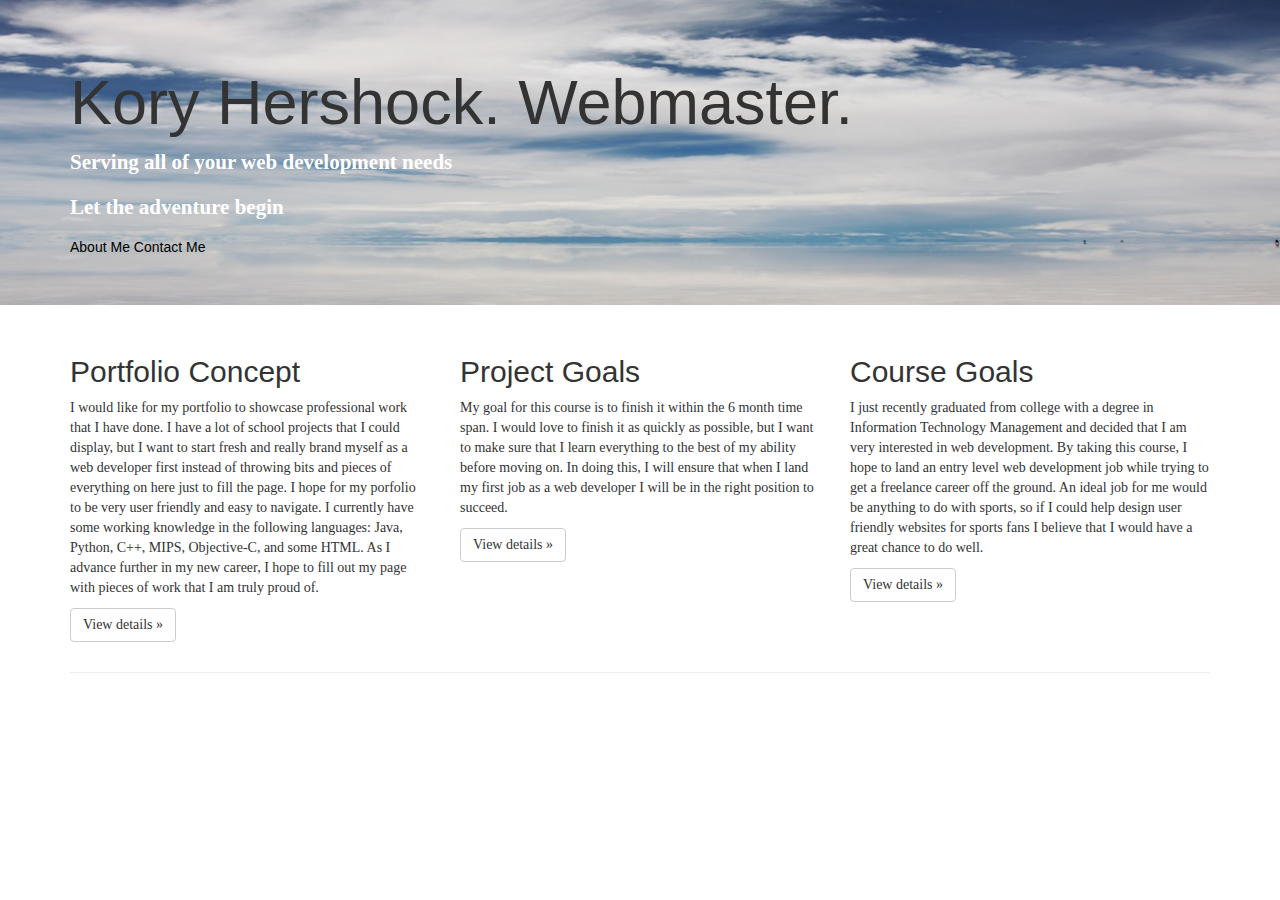
==== index.html @ ea201137 "Beginning of my website" ====
<!DOCTYPE html>
<html lang="en">
  <head>
    <meta charset="utf-8">
    <meta http-equiv="X-UA-Compatible" content="IE=edge">
    <meta name="viewport" content="width=device-width, initial-scale=1">
    <!-- The above 3 meta tags *must* come first in the head; any other head content must come *after* these tags -->

    <title>Kory's Portfolio</title>

    <!-- Bootstrap core CSS -->
    <link rel="stylesheet" href="https://maxcdn.bootstrapcdn.com/bootstrap/3.3.5/css/bootstrap.min.css">


    <!-- Custom styles for this template go here -->
    <link rel="stylesheet" type="text/css" href="css/typography.css">

    <link rel="stylesheet" href="css/styles.css">


    <!-- HTML5 shim and Respond.js for IE8 support of HTML5 elements and media queries -->
    <!--[if lt IE 9]>
      <script src="https://oss.maxcdn.com/html5shiv/3.7.2/html5shiv.min.js"></script>
      <script src="https://oss.maxcdn.com/respond/1.4.2/respond.min.js"></script>
    <![endif]-->
  </head>

  <body>

    <!-- Main jumbotron for a primary marketing message or call to action -->
    <div class="jumbotron">
      <div class="container">
        <h1>Kory Hershock. Webmaster.</h1>
        <p><strong>Serving all of your web development needs</strong></p>
        <p><strong>Let the adventure begin</strong></p>
        <a href="about.html">About Me</a>
        <a href="contact.html">Contact Me</a>
        

      </div><!-- /container -->
      <div class="container">
      </div>
    </div><!-- /jumbotron -->

    <div class="container">
      <!-- Example row of columns -->
      <div class="row">
        <div class="col-md-4">
          <h2>Portfolio Concept</h2>
          <p>I would like for my portfolio to showcase professional work that I have done. I have a lot of school projects that I could display, but I want to start fresh and really brand myself as a web developer first instead of throwing bits and pieces of everything on here just to fill the page. I hope for my porfolio to be very user friendly and easy to navigate. I currently have some working knowledge in the following languages: Java, Python, C++, MIPS, Objective-C, and some HTML. As I advance further in my new career, I hope to fill out my page with pieces of work that I am truly proud of. </p>
          <p><a class="btn btn-default" href="" role="button">View details &raquo;</a></p>
        </div><!-- /col -->
        <div class="col-md-4">
          <h2>Project Goals</h2>
          <p>My goal for this course is to finish it within the 6 month time span. I would love to finish it as quickly as possible, but I want to make sure that I learn everything to the best of my ability before moving on. In doing this, I will ensure that when I land my first job as a web developer I will be in the right position to succeed. </p>
          <p><a class="btn btn-default" href="#" role="button">View details &raquo;</a></p>
       </div><!-- /col -->
        <div class="col-md-4">
          <h2>Course Goals</h2>
          <p>I just recently graduated from college with a degree in Information Technology Management and decided that I am very interested in web development. By taking this course, I hope to land an entry level web development job while trying to get a freelance career off the ground. An ideal job for me would be anything to do with sports, so if I could help design user friendly websites for sports fans I believe that I would have a great chance to do well.</p>
          <p><a class="btn btn-default" href="#" role="button">View details &raquo;</a></p>
        </div><!-- /col -->
      </div><!-- /row -->

      <hr>


    </div> <!-- /container -->


    <!-- ============================= -->
    <!-- All your JavaScript comes now -->
    <!-- ============================= -->

    <!-- Bootstrap core JS -->

    <!-- Can place script tags with JavaScript files here -->

  </body>
</html>
---- css/typography.css ----
/*Typography*/

h1,
h2,
h3 {
	font-family: Futura, Helvetica, Arial, sans-serif;
}

p,
li {
	font-family: Georgia, Palatino, Lucida Bright, serif;
}
---- css/styles.css ----
.jumbotron {
	background-image: url(../img/portfolio.jpeg);
	background-size: cover;
}

.jumbotron p {
	color: white;
}

.jumbotron a {
	color: black;
}
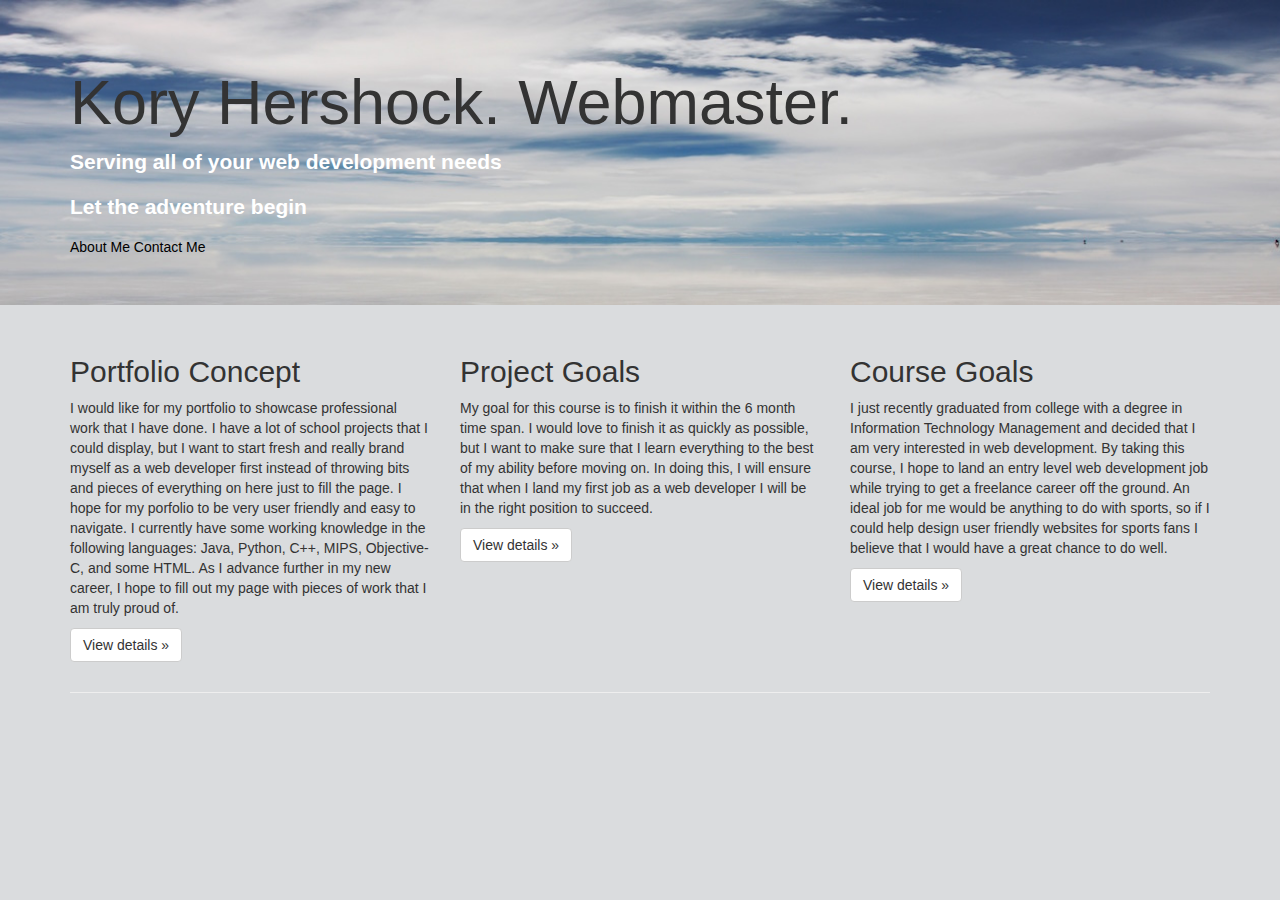
==== commit 7a230bd0: "Added Faq Page" ====
--- a/index.html
+++ b/index.html
@@ -73,7 +73,10 @@
     <!-- All your JavaScript comes now -->
     <!-- ============================= -->
 
-    <!-- Bootstrap core JS -->
+    <!--Bootstrap Core Javascript-->
+    <script src="https://ajax.googleapis.com/ajax/libs/jquery/1.11.3/jquery.min.js"></script>
+    
+    <script src="https://maxcdn.bootstrapcdn.com/bootstrap/3.3.5/js/bootstrap.min.js"></script>
 
     <!-- Can place script tags with JavaScript files here -->
 
--- a/css/typography.css
+++ b/css/typography.css
@@ -1,13 +1,17 @@
 /*Typography*/
 
-h1,
-h2,
-h3 {
-	font-family: Futura, Helvetica, Arial, sans-serif;
+.nav {
+	font-family: TimesNewRoman, "Times New Roman", Times, Baskerville, Georgia, serif;
 }
 
-p,
-li {
-	font-family: Georgia, Palatino, Lucida Bright, serif;
+.header h1 {
+	font-size: 80px;
 }
 
+.header p {
+	font-size: 
+}
+
+.main {
+	font-family: Palatino, "Palatino Linotype", "Palatino LT STD", "Book Antiqua", Georgia, serif;
+}
--- a/css/styles.css
+++ b/css/styles.css
@@ -1,3 +1,4 @@
+/* index */
 .jumbotron {
 	background-image: url(../img/portfolio.jpeg);
 	background-size: cover;
@@ -9,4 +10,124 @@
 
 .jumbotron a {
 	color: black;
+}
+/* end index */
+
+/* CSS for about, contact */
+body {
+	background-color: #DADCDE;
+}
+
+.nav {
+	padding-top: 5px;
+	position: fixed;
+	width: 100%;
+	top: 0;
+	background-color: #DADCDE;
+}
+
+.nav ul {
+	text-align: center;
+}
+
+
+.nav ul li {
+	display: inline-block;
+}
+
+.nav ul li a {
+	color: black;
+	letter-spacing: 0.05em;
+	padding: 20px 10px 20px;
+	text-decoration: none;
+}
+
+.nav a:hover {
+	color: #4BBC96;
+}
+
+.header h1 {
+	color: black;
+}
+
+.header p {
+	color: #838383;
+	margin-top: -10px;
+}
+
+.main {
+	color: black;
+	padding-top: 85px;
+	width: 90%;
+	height: 100%;
+	margin: 0 auto;
+}
+
+.header {
+	text-align: center;
+}
+
+/* about */
+.column {
+	width: 30%;
+	display: inline-block;
+	float: left;
+	padding-top: 40px;
+	text-align: center;
+}
+
+.skills ul {
+	text-align: center;
+}
+
+.intro {
+	padding-left: 70px;
+}
+
+.story {
+	clear: both;
+	padding-top: 60px;
+}
+/*end about */
+
+/* contact */
+.contact {
+	text-align: center;
+	padding-top: 30px;
+}
+
+.contact img {
+	width: 104px;
+	height: 104px;
+	margin-right: 20px;
+	margin-left: 20px;
+}
+
+.contact p {
+	width: 40%;
+	margin: 0 auto;
+	padding-bottom: 70px;
+}
+
+.sig {
+	width: 40%;
+	margin: 0 auto;
+	margin-top: 30px;
+	margin-bottom: 50px;
+	text-align: center;
+}
+
+/* faq */
+.panel-default {
+	background-color: #DADCDE;
+	color: black;
+}
+
+.panel-title {
+	color: black;
+	text-align: center;
+}
+
+.panel-default>.panel-heading {
+    background-color:#838383;
 }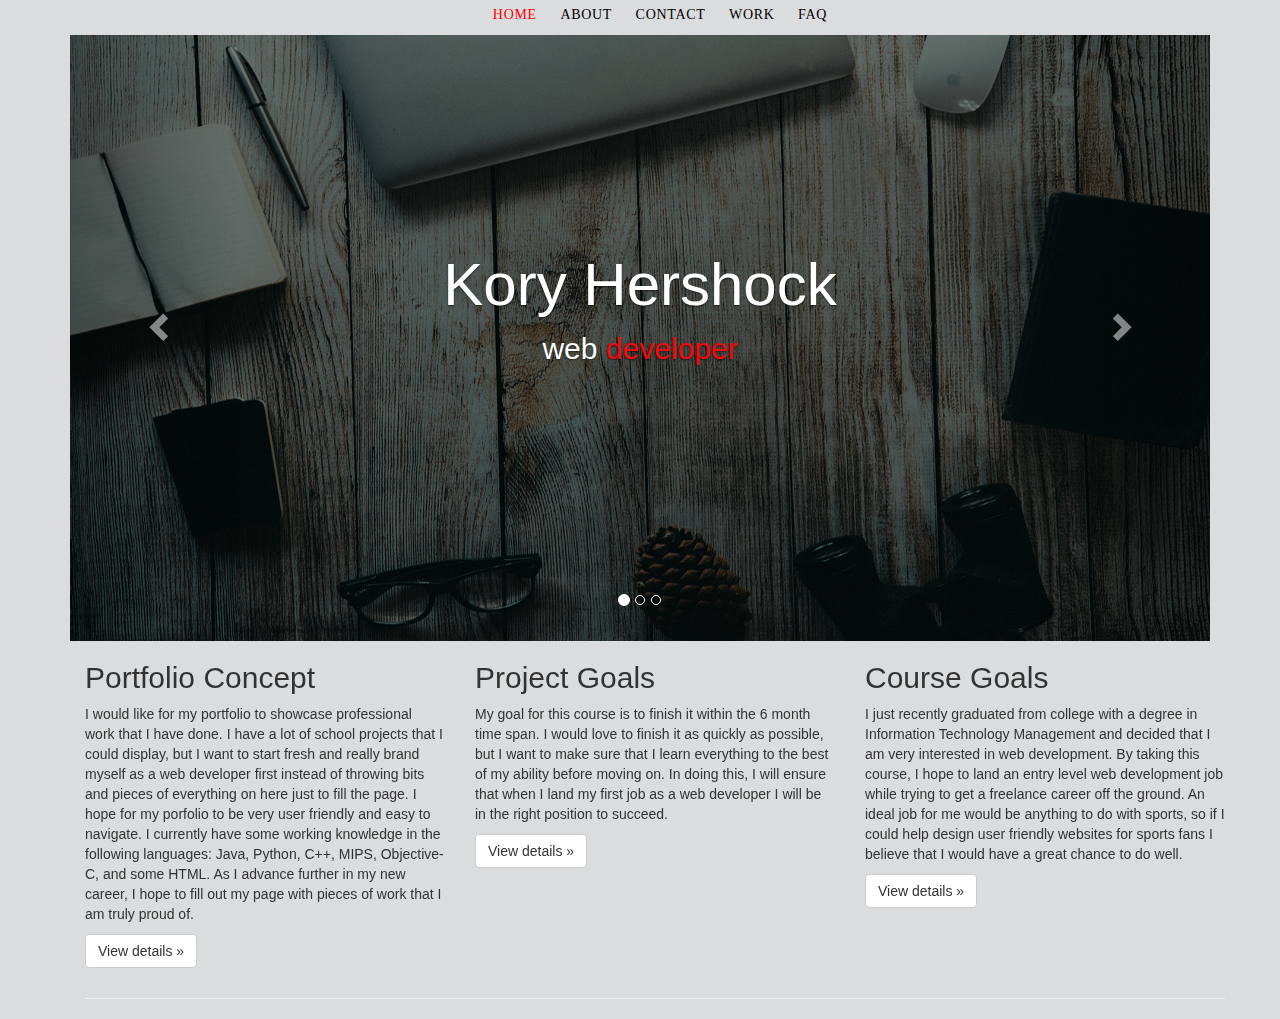
==== commit 768c973d: "Updated home page and few other things" ====
--- a/index.html
+++ b/index.html
@@ -28,7 +28,7 @@
 
   <body>
 
-    <!-- Main jumbotron for a primary marketing message or call to action -->
+    <!-- Main jumbotron for a primary marketing message or call to action
     <div class="jumbotron">
       <div class="container">
         <h1>Kory Hershock. Webmaster.</h1>
@@ -38,10 +38,65 @@
         <a href="contact.html">Contact Me</a>
         
 
-      </div><!-- /container -->
+      </div></container
       <div class="container">
       </div>
-    </div><!-- /jumbotron -->
+    </div></jumbotron -->
+    <div class="nav">
+      <ul>
+        <li><a class="active" href="#">HOME</a></li>
+        <li><a href="about.html">ABOUT</a></li>
+        <li><a href="contact.html">CONTACT</a></li>
+        <li><a href="">WORK</a></li>
+        <li><a href="faq.html">FAQ</a></li>
+      </ul>
+    </div>
+    <div class="container">
+      <div id="carousel-example-generic" class="carousel slide" data-ride="carousel">
+      <!-- Indicators -->
+        <ol class="carousel-indicators">
+          <li data-target="#carousel-example-generic" data-slide-to="0" class="active"></li>
+          <li data-target="#carousel-example-generic" data-slide-to="1"></li>
+          <li data-target="#carousel-example-generic" data-slide-to="2"></li>
+        </ol>
+
+        <!-- Wrapper for slides -->
+        <div class="carousel-inner" role="listbox">
+          <div class="item active">
+            <img src="img/home1.jpg" alt="...">
+            <div class="carousel-caption" id="cap1">
+              <h3>Kory Hershock</h3>
+              <p>web
+              <span style="color:#F70707">developer</span></p>
+            </div>
+          </div>
+          <div class="item">
+            <img src="img/home2.jpg" alt="...">
+            <div class="carousel-caption" id="cap2">
+              <h3>Work Together</h3>
+              <p>to build the 
+              <span style="color:#F70707">perfect website</span> for you.</p>
+            </div>
+          </div>
+          <div class="item">
+            <img src="img/home3.jpg" alt="...">
+            <div class="carousel-caption" id="cap3">
+              <h3>Define Yourself</h3>
+              <p>with a <span style="color:#F70707">beautiful design</span></p>
+            </div>
+          </div>
+        </div>
+
+        <!-- Controls -->
+        <a class="left carousel-control" href="#carousel-example-generic" role="button" data-slide="prev">
+          <span class="glyphicon glyphicon-chevron-left" aria-hidden="true"></span>
+          <span class="sr-only">Previous</span>
+        </a>
+        <a class="right carousel-control" href="#carousel-example-generic" role="button" data-slide="next">
+          <span class="glyphicon glyphicon-chevron-right" aria-hidden="true"></span>
+          <span class="sr-only">Next</span>
+        </a>
+      </div>
 
     <div class="container">
       <!-- Example row of columns -->
--- a/css/styles.css
+++ b/css/styles.css
@@ -1,4 +1,4 @@
-/* index */
+/********* index *********/
 .jumbotron {
 	background-image: url(../img/portfolio.jpeg);
 	background-size: cover;
@@ -11,9 +11,35 @@
 .jumbotron a {
 	color: black;
 }
-/* end index */
 
-/* CSS for about, contact */
+.carousel-caption h3 {
+	font-size: 60px;
+}
+
+.carousel-caption p {
+	font-size: 30px;
+}
+
+#cap1 p {
+	padding-bottom: 210px;
+}
+
+#cap2 p {
+	padding-bottom: 210px;
+}
+
+#cap3 p {
+	padding-bottom: 210px;
+}
+
+.carousel-caption img {
+	width: 104px;
+	height: 104px;
+	margin-right: 20px;
+	margin-left: 20px;
+}
+
+/******** CSS for all pages ********/
 body {
 	background-color: #DADCDE;
 }
@@ -24,6 +50,7 @@
 	width: 100%;
 	top: 0;
 	background-color: #DADCDE;
+	z-index: 1;
 }
 
 .nav ul {
@@ -67,7 +94,7 @@
 	text-align: center;
 }
 
-/* about */
+/********** about **********/
 .column {
 	width: 30%;
 	display: inline-block;
@@ -88,9 +115,12 @@
 	clear: both;
 	padding-top: 60px;
 }
-/*end about */
 
-/* contact */
+.image img {
+	border-radius: 10%;
+}
+
+/********* contact *********/
 .contact {
 	text-align: center;
 	padding-top: 30px;
@@ -117,7 +147,7 @@
 	text-align: center;
 }
 
-/* faq */
+/********* FAQ **********/
 .panel-default {
 	background-color: #DADCDE;
 	color: black;
@@ -130,4 +160,13 @@
 
 .panel-default>.panel-heading {
     background-color:#838383;
+}
+
+.panel-body a {
+	color: black;
+	text-decoration: underline;
+}
+
+.nav a.active {
+	color: red;
 }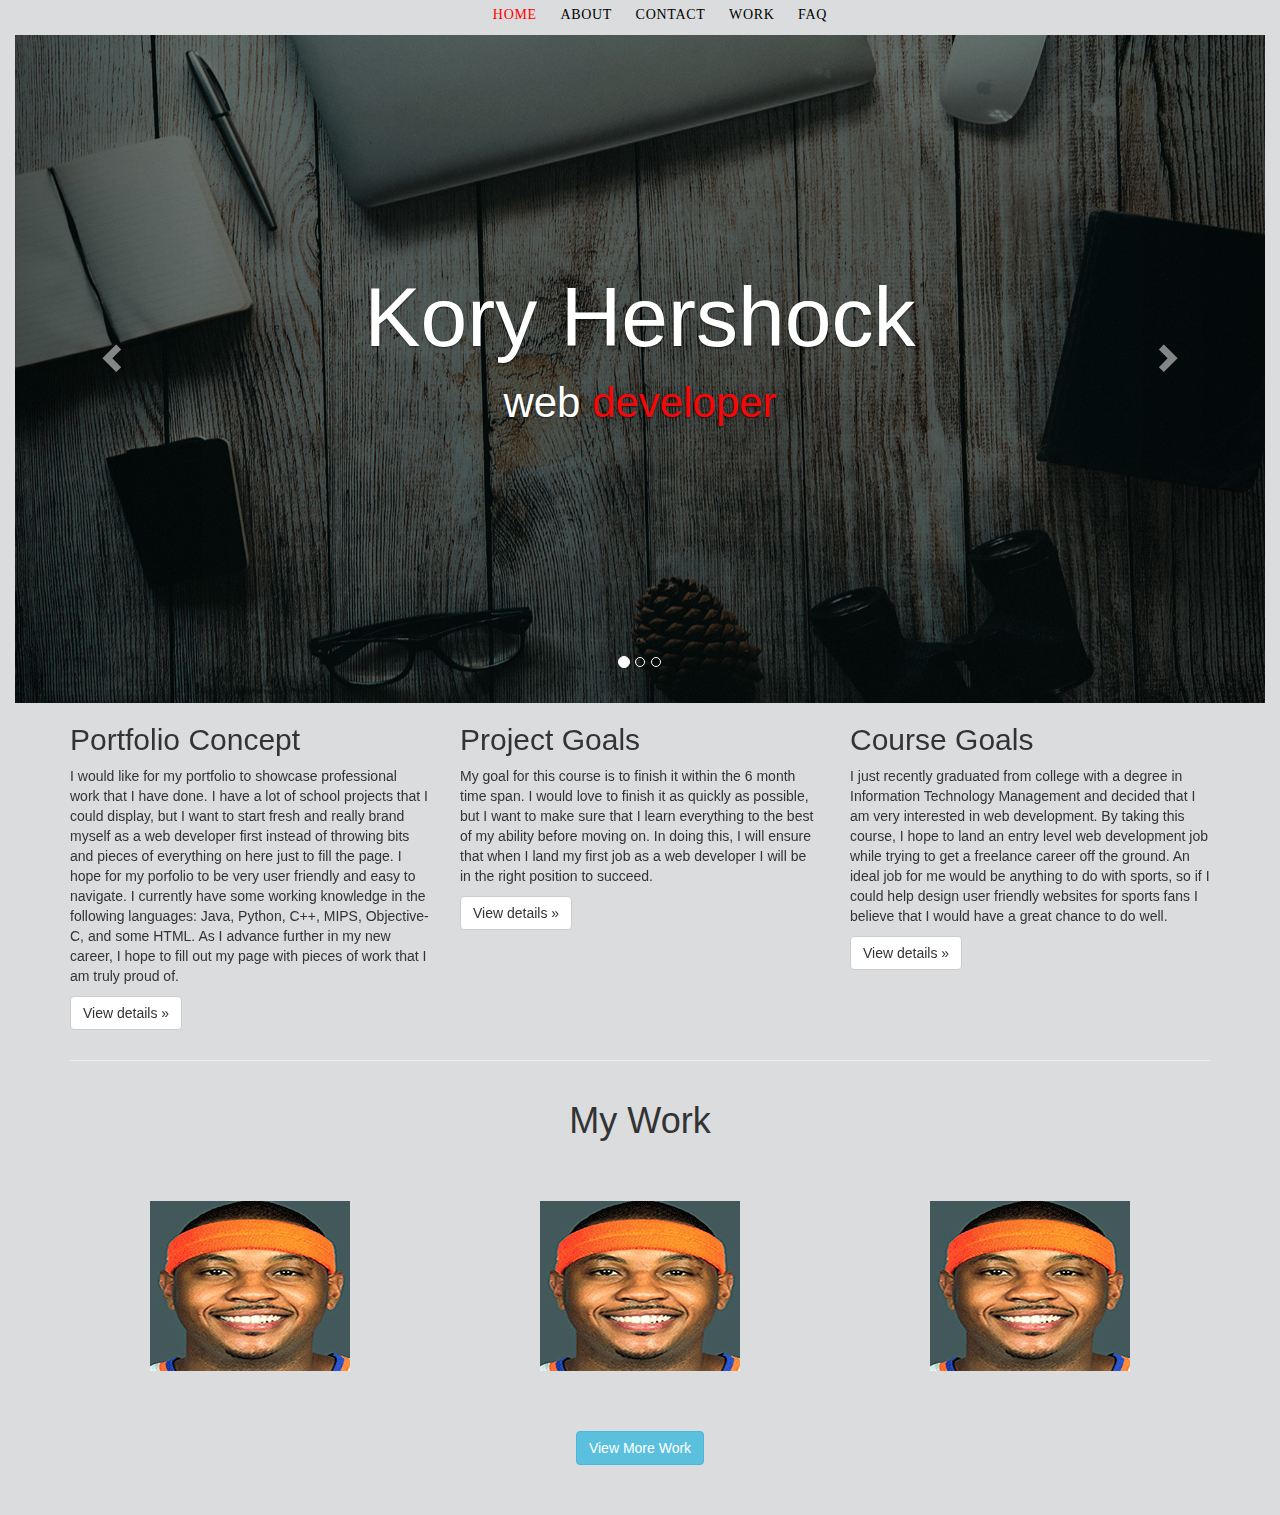
==== commit 7b589be6: "Set up bootstrap grid system" ====
--- a/index.html
+++ b/index.html
@@ -47,11 +47,11 @@
         <li><a class="active" href="#">HOME</a></li>
         <li><a href="about.html">ABOUT</a></li>
         <li><a href="contact.html">CONTACT</a></li>
-        <li><a href="">WORK</a></li>
+        <li><a href="work.html">WORK</a></li>
         <li><a href="faq.html">FAQ</a></li>
       </ul>
     </div>
-    <div class="container">
+    <div class="container-fluid">
       <div id="carousel-example-generic" class="carousel slide" data-ride="carousel">
       <!-- Indicators -->
         <ol class="carousel-indicators">
@@ -122,6 +122,37 @@
 
 
     </div> <!-- /container -->
+    <h1 id="homeh">My Work</h1>
+    <div class="container">
+      <div class="row" id="work">
+        <div class="col-md-4">
+          <div class = "col-screensize-number">
+            <div class="test">
+              <img src="img/ca.jpg">
+            </div>
+          </div>
+        </div>
+        <div class="col-md-4">
+          <div class = "col-screensize-number">
+            <div class="test">
+              <img src="img/ca.jpg">
+            </div>
+          </div>
+        </div>
+        <div class="col-md-4">
+          <div class = "col-screensize-number">
+            <div class="test">
+              <img src="img/ca.jpg">
+            </div>
+          </div>
+        </div>
+      </div>
+      </div>
+    </div>
+    <div class="moreb">
+      <a href="work.html" class="btn btn-info" role="button">View More Work</a>
+    </div>
+
 
 
     <!-- ============================= -->
--- a/css/styles.css
+++ b/css/styles.css
@@ -13,11 +13,12 @@
 }
 
 .carousel-caption h3 {
-	font-size: 60px;
+	font-size: 6em;
+
 }
 
 .carousel-caption p {
-	font-size: 30px;
+	font-size: 3em;
 }
 
 #cap1 p {
@@ -32,12 +33,25 @@
 	padding-bottom: 210px;
 }
 
-.carousel-caption img {
-	width: 104px;
-	height: 104px;
-	margin-right: 20px;
-	margin-left: 20px;
+#homeh {
+	text-align: center;
+	padding-bottom: 40px;
 }
+
+#work {
+	padding-bottom: 50px;
+	text-align: center;
+}
+
+.moreb {
+	text-align: center;
+	padding-bottom: 50px;
+}
+
+.test {
+	padding: 10px;
+}
+
 
 /******** CSS for all pages ********/
 body {
@@ -67,6 +81,8 @@
 	letter-spacing: 0.05em;
 	padding: 20px 10px 20px;
 	text-decoration: none;
+	transition: color 700ms;
+	-webkit-transition: color 700ms;
 }
 
 .nav a:hover {
@@ -95,35 +111,15 @@
 }
 
 /********** about **********/
-.column {
-	width: 30%;
-	display: inline-block;
-	float: left;
-	padding-top: 40px;
-	text-align: center;
-}
 
-.skills ul {
-	text-align: center;
-}
-
-.intro {
-	padding-left: 70px;
-}
-
-.story {
-	clear: both;
-	padding-top: 60px;
-}
-
-.image img {
-	border-radius: 10%;
+#aboutgrid {
+	padding-top: 30px;
 }
 
 /********* contact *********/
 .contact {
 	text-align: center;
-	padding-top: 30px;
+	padding-top: 50px;
 }
 
 .contact img {
@@ -169,4 +165,6 @@
 
 .nav a.active {
 	color: red;
-}+}
+
+/********** Work **********/
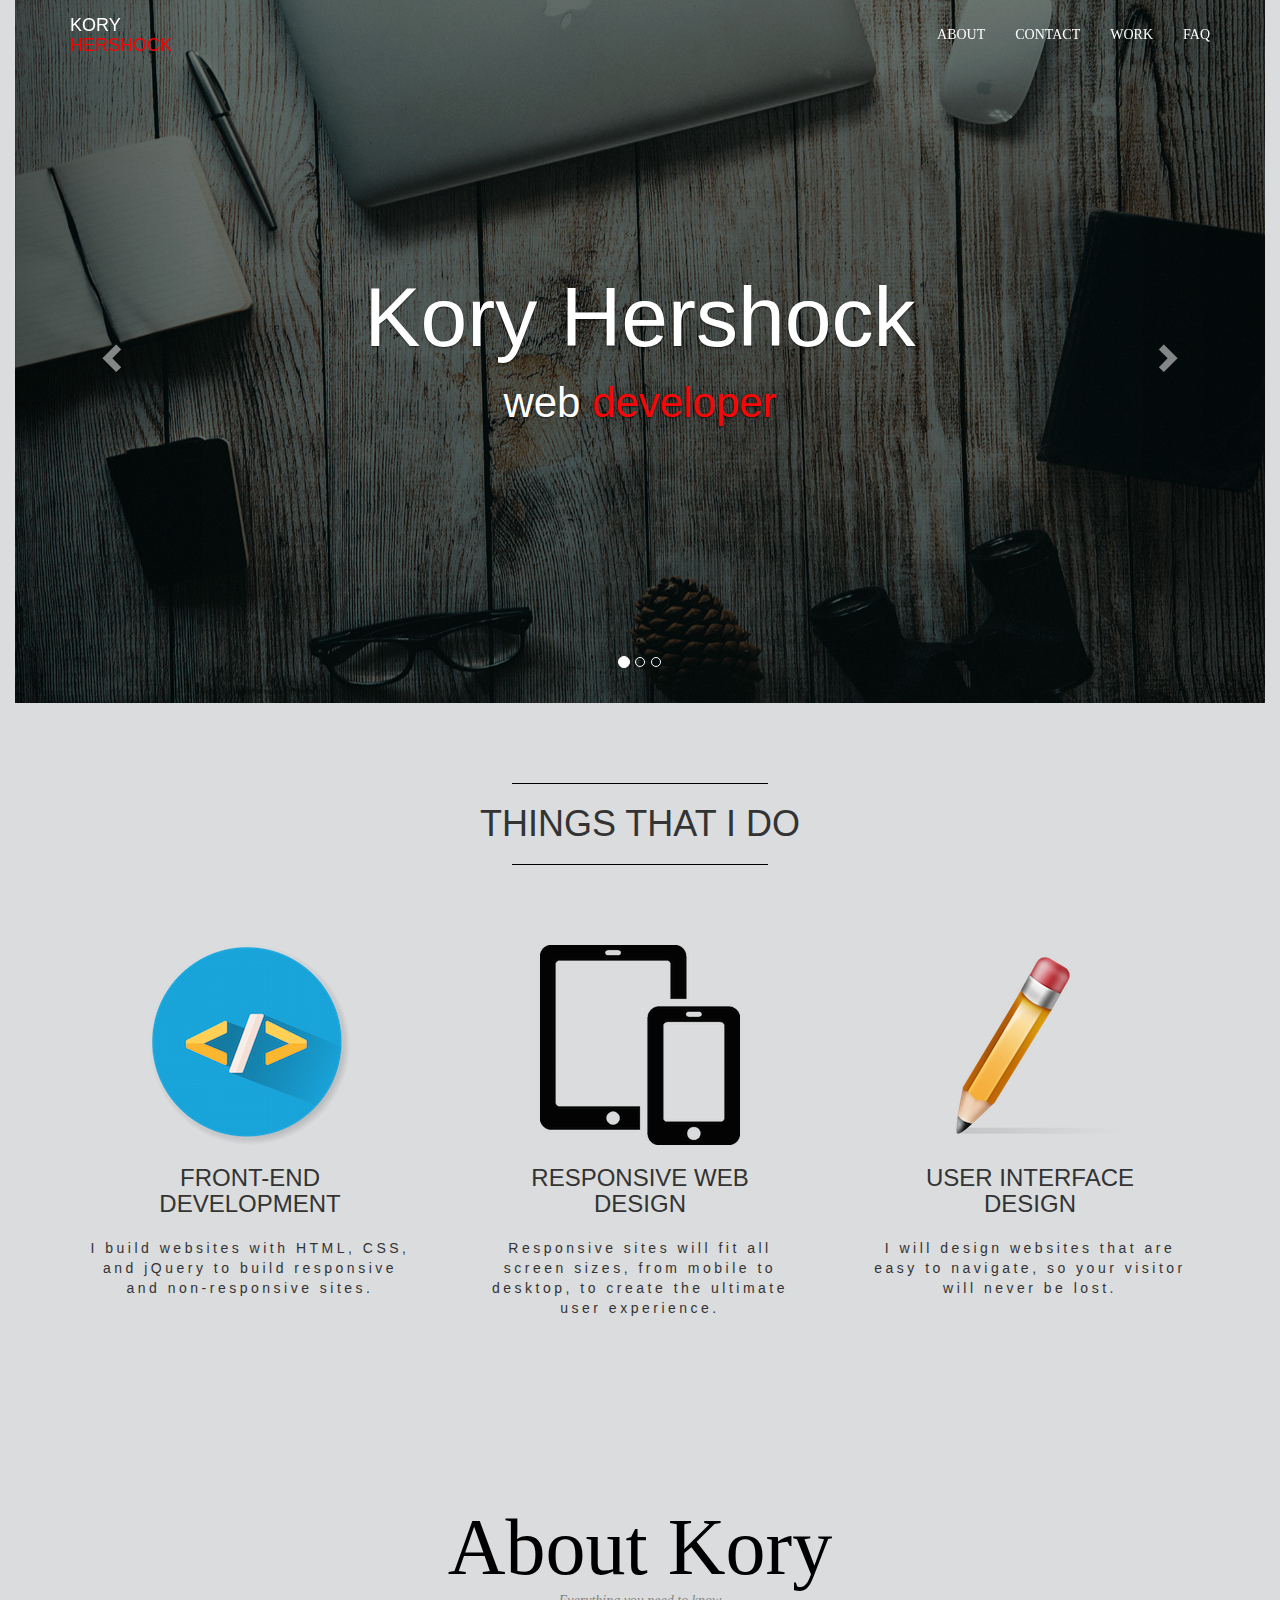
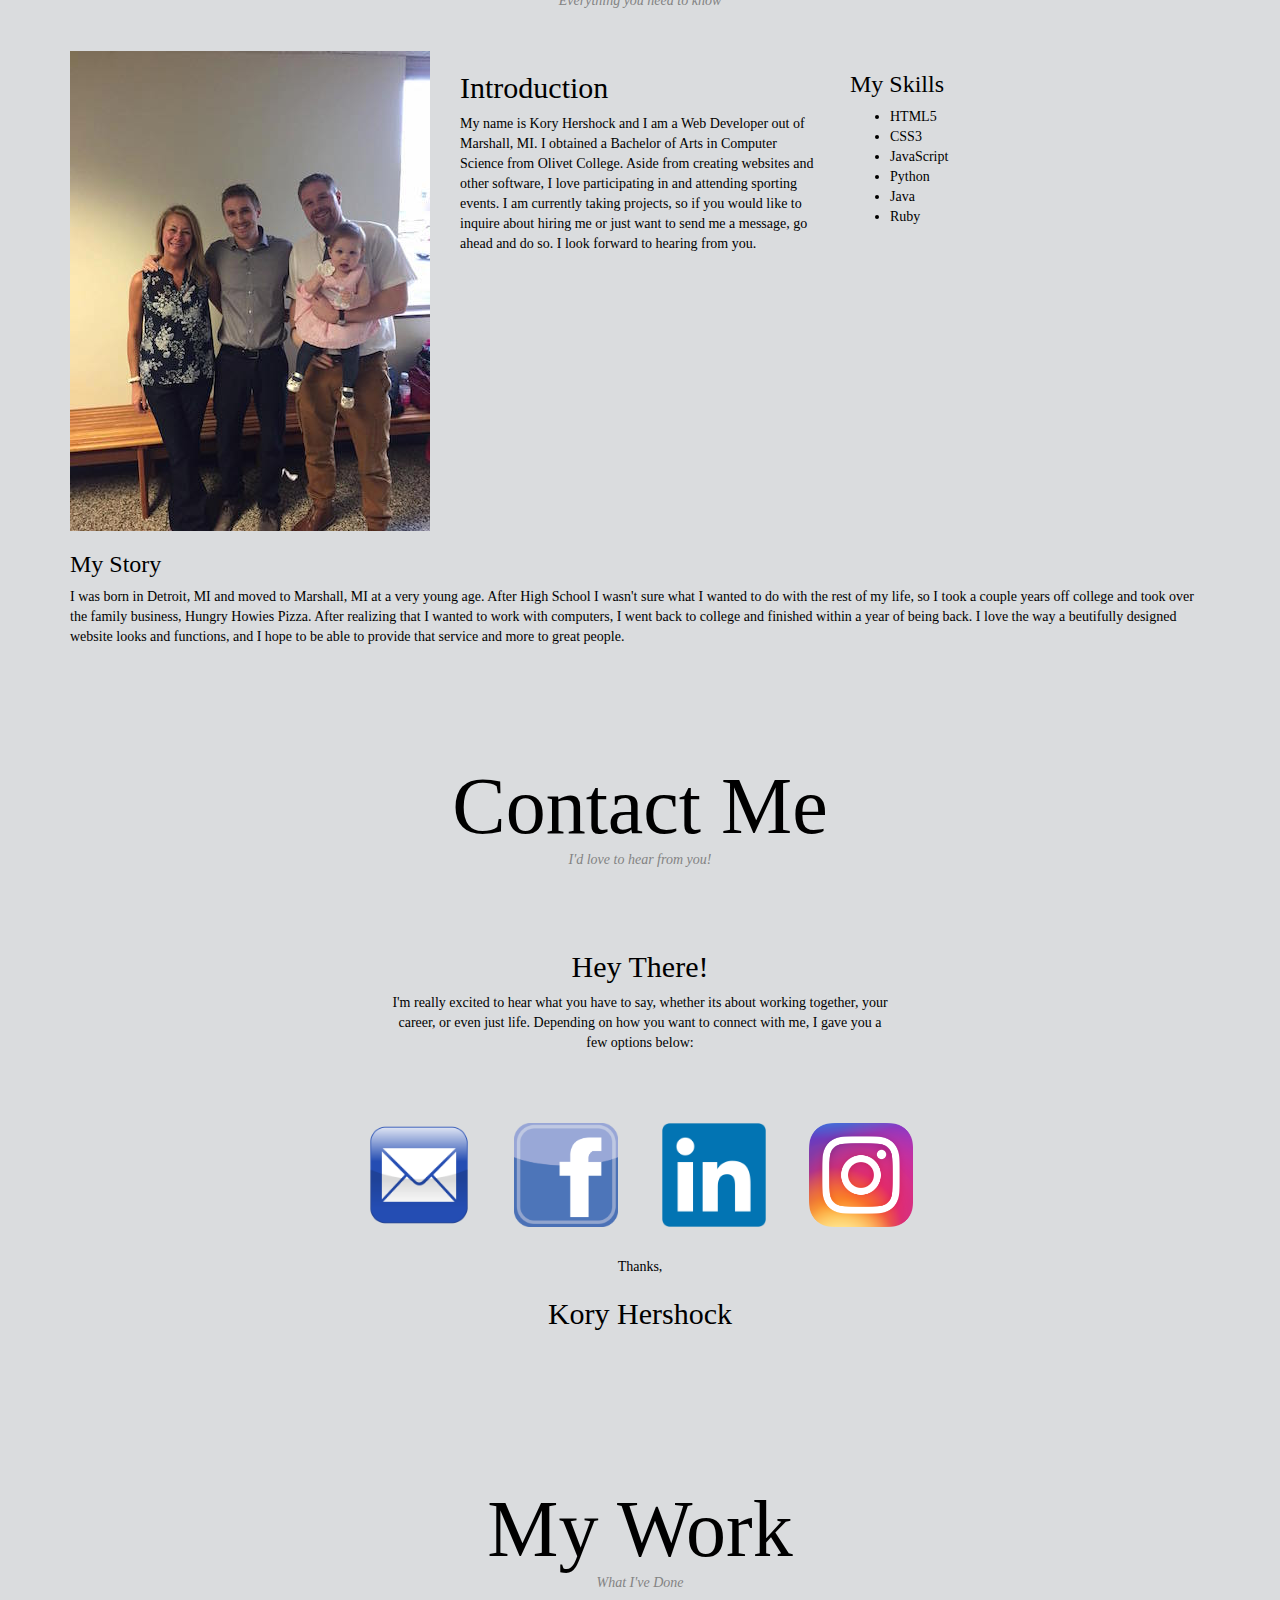
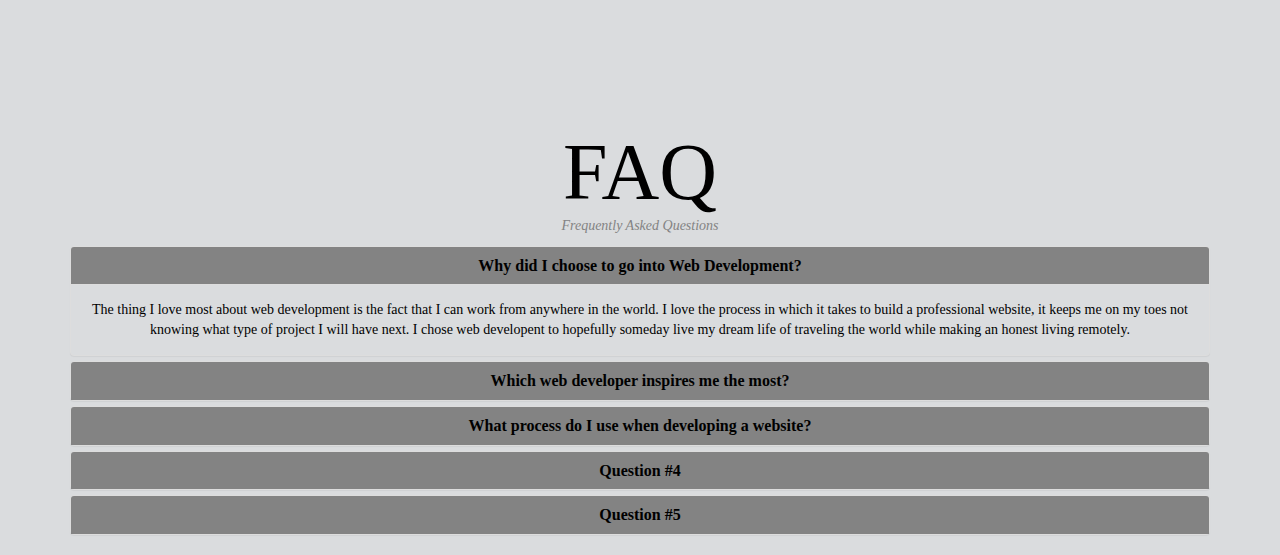
==== commit 84d7adc2: "Changed navbar, and made single scrolling page" ====
--- a/index.html
+++ b/index.html
@@ -26,7 +26,7 @@
     <![endif]-->
   </head>
 
-  <body>
+  <body data-spy="scroll" data-target=".navbar">
 
     <!-- Main jumbotron for a primary marketing message or call to action
     <div class="jumbotron">
@@ -42,22 +42,40 @@
       <div class="container">
       </div>
     </div></jumbotron -->
-    <div class="nav">
-      <ul>
-        <li><a class="active" href="#">HOME</a></li>
-        <li><a href="about.html">ABOUT</a></li>
-        <li><a href="contact.html">CONTACT</a></li>
-        <li><a href="work.html">WORK</a></li>
-        <li><a href="faq.html">FAQ</a></li>
-      </ul>
-    </div>
+    <nav class="navbar navbar-default navbar-fixed-top" role="navigation">
+      <div class="container">
+        <!-- Brand and toggle get grouped for better mobile display -->
+        <div class="navbar-header">
+          <button type="button" class="navbar-toggle" data-toggle="collapse" data-target="#navbar">
+            <span class="sr-only">Toggle navigation</span>
+            <span class="icon-bar"></span>
+            <span class="icon-bar"></span>
+            <span class="icon-bar"></span>
+          </button>
+          <div class="mybrand">
+            <a class="navbar-brand" href="#">KORY <p>HERSHOCK</p></a>
+          </div>
+        </div>
+          <!-- Collect the nav links, forms, and other content for toggling -->
+        <div class="collapse navbar-collapse" id="navbar">
+          <ul class="nav navbar-nav nav navbar-right">
+            <li><a href="#about">ABOUT</a></li>
+            <li><a href="#contact">CONTACT</a></li>
+            <li><a href="#work">WORK</a></li>
+            <li><a href="#faq">FAQ</a></li>
+          </ul>
+        </div>
+            <!-- /.navbar-collapse -->
+      </div>
+        <!-- /.container -->
+    </nav>
     <div class="container-fluid">
-      <div id="carousel-example-generic" class="carousel slide" data-ride="carousel">
+      <div id="carousel-home" class="carousel slide" data-ride="carousel">
       <!-- Indicators -->
         <ol class="carousel-indicators">
-          <li data-target="#carousel-example-generic" data-slide-to="0" class="active"></li>
-          <li data-target="#carousel-example-generic" data-slide-to="1"></li>
-          <li data-target="#carousel-example-generic" data-slide-to="2"></li>
+          <li data-target="#carousel-home" data-slide-to="0" class="active"></li>
+          <li data-target="#carousel-home" data-slide-to="1"></li>
+          <li data-target="#carousel-home" data-slide-to="2"></li>
         </ol>
 
         <!-- Wrapper for slides -->
@@ -81,77 +99,280 @@
           <div class="item">
             <img src="img/home3.jpg" alt="...">
             <div class="carousel-caption" id="cap3">
-              <h3>Define Yourself</h3>
+              <h3>Stand Out</h3>
               <p>with a <span style="color:#F70707">beautiful design</span></p>
             </div>
           </div>
         </div>
 
         <!-- Controls -->
-        <a class="left carousel-control" href="#carousel-example-generic" role="button" data-slide="prev">
+        <a class="left carousel-control" href="#carousel-home" role="button" data-slide="prev">
           <span class="glyphicon glyphicon-chevron-left" aria-hidden="true"></span>
           <span class="sr-only">Previous</span>
         </a>
-        <a class="right carousel-control" href="#carousel-example-generic" role="button" data-slide="next">
+        <a class="right carousel-control" href="#carousel-home" role="button" data-slide="next">
           <span class="glyphicon glyphicon-chevron-right" aria-hidden="true"></span>
           <span class="sr-only">Next</span>
         </a>
       </div>
-
+    </div>
+
+
+    </div> <!-- /container -->
+    <h1 id="homeh"><hr id="testhr">THINGS THAT I DO<hr id="testhr"></h1>
     <div class="container">
-      <!-- Example row of columns -->
+      <div class="row" id="mywork">
+        <div class="col-md-4 col-sm-6 col-xs-12">
+            <div class="test">
+              <img class="img-responsive" src="img/coding.png">
+              <h3>FRONT-END <br>DEVELOPMENT</h3>
+              <p>I build websites with HTML, CSS, and jQuery to build responsive and non-responsive sites.</p>
+            </div>
+          </div>
+        <div class="col-md-4 col-sm-6 col-xs-12">
+            <div class="test">
+              <img class="img-responsive" src="img/responsive.png">
+              <h3>RESPONSIVE WEB <br>DESIGN</h3>
+              <p>Responsive sites will fit all screen sizes, from mobile to desktop, to create the ultimate user experience.</p>
+            </div>
+          </div>
+        <div class="col-md-4 col-sm-6 col-xs-12">
+            <div class="test">
+              <img class="img-responsive" src="img/pencil.png">
+              <h3>USER INTERFACE <br>DESIGN</h3>
+              <p>I will design websites that are easy to navigate, so your visitor will never be lost.</p>
+            </div>
+          </div>
+        </div>
+      </div>
+    </div>
+    <div class="container-fluid" id="about">
+      <div class="main text">
+      <div class="header">
+        <h1>About Kory</h1>
+        <p><em>Everything you need to know</em></p>
+      </div> <!--header-->
+      <div class="container" id="aboutgrid">
+        <div class="row">
+          <div class="col-xs-12 col-md-4">
+            <img class="img-responsive" src="img/me.jpg" alt="Me">
+          </div>
+          <div class="col-xs-12 col-md-4">
+            <h2>Introduction</h2>
+            <p>
+              My name is Kory Hershock and I am a Web Developer out of Marshall, MI. I obtained a Bachelor of Arts in Computer Science from Olivet College. Aside from creating websites and other software, I love participating in and attending sporting events. I am currently taking projects, so if you would like to inquire about hiring me or just want to send me a message, go ahead and do so. I look forward to hearing from you.
+            </p>
+          </div>
+          <div class="col-xs-12 col-md-4">
+            <h3>My Skills</h3>
+            <ul id="skill-list">
+              <li>HTML5</li>
+              <li>CSS3</li>
+              <li>JavaScript</li>
+              <li>Python</li>
+              <li>Java</li>
+              <li>Ruby</li>
+            </ul>
+          </div>
+        </div>
+        <div class="row">
+          <div class="col-xs-12 col-md-12">
+            <h3>My Story</h3>
+            <p>I was born in Detroit, MI and moved to Marshall, MI at a very young age. After High School I wasn't sure what I wanted to do with the rest of my life, so I took a couple years off college and took over the family business, Hungry Howies Pizza. After realizing that I wanted to work with computers, I went back to college and finished within a year of being back. I love the way a beutifully designed website looks and functions, and I hope to be able to provide that service and more to great people.</p>
+          </div>
+        </div>
+      </div>
+    </div> <!--main text-->
+    </div>
+    <div class="container-fluid" id="contact">
+      <div class="main text">
+      <div class="header">
+        <h1>Contact Me</h1>
+        <p><em>I'd love to hear from you!</em></p>
+      </div> <!--header-->
+      <div class="contact">
+        <h2>Hey There!</h2>
+        <p>I'm really excited to hear what you have to say, whether its about working together, your career, or even just life. Depending on how you want to connect with me, I gave you a few options below:</p>
+        <a href="mailto:khershockhh@gmail.com?Subject=Hey%20There!" target="_top"><img src="img/mail_logo.png"></a>
+        <a href="https://www.facebook.com/kory.hershock" target="_blank"><img src="img/facebook_logo.png"></a>
+        <a href="https://www.linkedin.com/in/kory-hershock-63888059" target="_blank"><img src="img/linkedin_logo.png"></a>
+        <a href="https://www.instagram.com/kory_hershock/?hl=en" target="_blank"><img src="img/instagram_logo.png"></a>
+      </div>
+      <div class="sig">
+        <p>Thanks,</p>
+        <h2>Kory Hershock</h2>
+      </div>
+    </div>
+
+    </div>
+    <div class="container-fluid" id="work">
+      <div class="main text">
+      <div class="header">
+        <h1>My Work</h1>
+        <p id="work-p"><em>What I've Done</em></p>
+      </div> <!--header-->
+    <div class="container" id="workcontainer">
       <div class="row">
-        <div class="col-md-4">
-          <h2>Portfolio Concept</h2>
-          <p>I would like for my portfolio to showcase professional work that I have done. I have a lot of school projects that I could display, but I want to start fresh and really brand myself as a web developer first instead of throwing bits and pieces of everything on here just to fill the page. I hope for my porfolio to be very user friendly and easy to navigate. I currently have some working knowledge in the following languages: Java, Python, C++, MIPS, Objective-C, and some HTML. As I advance further in my new career, I hope to fill out my page with pieces of work that I am truly proud of. </p>
-          <p><a class="btn btn-default" href="" role="button">View details &raquo;</a></p>
-        </div><!-- /col -->
-        <div class="col-md-4">
-          <h2>Project Goals</h2>
-          <p>My goal for this course is to finish it within the 6 month time span. I would love to finish it as quickly as possible, but I want to make sure that I learn everything to the best of my ability before moving on. In doing this, I will ensure that when I land my first job as a web developer I will be in the right position to succeed. </p>
-          <p><a class="btn btn-default" href="#" role="button">View details &raquo;</a></p>
-       </div><!-- /col -->
-        <div class="col-md-4">
-          <h2>Course Goals</h2>
-          <p>I just recently graduated from college with a degree in Information Technology Management and decided that I am very interested in web development. By taking this course, I hope to land an entry level web development job while trying to get a freelance career off the ground. An ideal job for me would be anything to do with sports, so if I could help design user friendly websites for sports fans I believe that I would have a great chance to do well.</p>
-          <p><a class="btn btn-default" href="#" role="button">View details &raquo;</a></p>
-        </div><!-- /col -->
-      </div><!-- /row -->
-
-      <hr>
-
-
-    </div> <!-- /container -->
-    <h1 id="homeh">My Work</h1>
-    <div class="container">
-      <div class="row" id="work">
-        <div class="col-md-4">
-          <div class = "col-screensize-number">
-            <div class="test">
-              <img src="img/ca.jpg">
-            </div>
-          </div>
-        </div>
-        <div class="col-md-4">
-          <div class = "col-screensize-number">
-            <div class="test">
-              <img src="img/ca.jpg">
-            </div>
-          </div>
-        </div>
-        <div class="col-md-4">
-          <div class = "col-screensize-number">
-            <div class="test">
-              <img src="img/ca.jpg">
-            </div>
-          </div>
-        </div>
-      </div>
-      </div>
-    </div>
-    <div class="moreb">
-      <a href="work.html" class="btn btn-info" role="button">View More Work</a>
-    </div>
+        <div class="col-lg-3 col-md-4 col-sm-6 col-xs-12">
+          <div class="hovereffect">
+            <img class="img-responsive" src="http://placehold.it/350x200" alt="">
+              <div class="overlay">
+                <h2>Project 1</h2>
+                <a class="info" href="#">link here</a>
+              </div>
+          </div>
+        </div>
+        <div class="col-lg-3 col-md-4 col-sm-6 col-xs-12">
+          <div class="hovereffect">
+            <img class="img-responsive" src="http://placehold.it/350x200" alt="">
+              <div class="overlay">
+                <h2>Project 2</h2>
+                <a class="info" href="#">link here</a>
+              </div>
+          </div>
+        </div>
+        <div class="col-lg-3 col-md-4 col-sm-6 col-xs-12">
+          <div class="hovereffect">
+            <img class="img-responsive" src="http://placehold.it/350x200" alt="">
+              <div class="overlay">
+                <h2>Project 3</h2>
+                <a class="info" href="#">link here</a>
+              </div>
+          </div>
+        </div>
+        <div class="col-lg-3 col-md-4 col-sm-6 col-xs-12">
+          <div class="hovereffect">
+            <img class="img-responsive" src="http://placehold.it/350x200" alt="">
+              <div class="overlay">
+                <h2>Project 4</h2>
+                <a class="info" href="#">link here</a>
+              </div>
+          </div>
+        </div>
+        <div class="col-lg-3 col-md-4 col-sm-6 col-xs-12">
+          <div class="hovereffect">
+            <img class="img-responsive" src="http://placehold.it/350x200" alt="">
+              <div class="overlay">
+                <h2>Project 5</h2>
+                <a class="info" href="#">link here</a>
+              </div>
+          </div>
+        </div>
+        <div class="col-lg-3 col-md-4 col-sm-6 col-xs-12">
+          <div class="hovereffect">
+            <img class="img-responsive" src="http://placehold.it/350x200" alt="">
+              <div class="overlay">
+                <h2>Project 6</h2>
+                <a class="info" href="#">link here</a>
+              </div>
+          </div>
+        </div>
+        <div class="col-lg-3 col-md-4 col-sm-6 col-xs-12">
+          <div class="hovereffect">
+            <img class="img-responsive" src="http://placehold.it/350x200" alt="">
+              <div class="overlay">
+                <h2>Project 7</h2>
+                <a class="info" href="#">link here</a>
+              </div>
+          </div>
+        </div>
+        <div class="col-lg-3 col-md-4 col-sm-6 col-xs-12">
+          <div class="hovereffect">
+            <img class="img-responsive" src="http://placehold.it/350x200" alt="">
+              <div class="overlay">
+                <h2>Project 8</h2>
+                <a class="info" href="#">link here</a>
+              </div>
+          </div>
+        </div>
+      </div>
+    </div>
+
+    </div>
+    <div class="container-fluid" id="faq">
+      <div class="main text">
+      <div class="header">
+        <h1>FAQ</h1>
+        <p><em>Frequently Asked Questions</em></p>
+      </div> <!--header-->
+      <div class="container">
+      <div class="panel-group" id="accordion">
+        <div class="panel panel-default">
+          <div class="panel-heading">
+            <h4 class="panel-title">
+              <a data-toggle="collapse" data-parent="#accordion" href="#collapseOne"><strong>
+            Why did I choose to go into Web Development?
+              </strong></a>
+            </h4>
+          </div>
+          <div id="collapseOne" class="panel-collapse collapse in">
+            <div class="panel-body">
+              The thing I love most about web development is the fact that I can work from anywhere in the world. I love the process in which it takes to build a professional website, it keeps me on my toes not knowing what type of project I will have next. I chose web developent to hopefully someday live my dream life of traveling the world while making an honest living remotely.
+          </div>
+        </div>
+      </div>
+      <div class="panel panel-default">
+      <div class="panel-heading">
+        <h4 class="panel-title">
+          <a data-toggle="collapse" data-parent="#accordion" href="#collapseTwo"><strong>
+          Which web developer inspires me the most?
+          </strong></a>
+        </h4>
+      </div>
+      <div id="collapseTwo" class="panel-collapse collapse">
+        <div class="panel-body">
+          When I first started to learn about web development, I was taking online classes through <a href="http://www.bradhussey.ca/" target="_blank">Brad Hussey</a>, my favorite web developer. The reason he inspires me so much is because he started just like any of us would, from the ground up. He is a freelance web developer who makes a living through his online businesses and classes. Be sure to check him out!
+        </div>
+      </div>
+    </div>
+    <div class="panel panel-default">
+      <div class="panel-heading">
+        <h4 class="panel-title">
+          <a data-toggle="collapse" data-parent="#accordion" href="#collapseThree"><strong>
+          What process do I use when developing a website?
+          </strong></a>
+        </h4>
+      </div>
+      <div id="collapseThree" class="panel-collapse collapse">
+        <div class="panel-body">
+          
+        </div>
+      </div>
+    </div>
+    <div class="panel panel-default">
+      <div class="panel-heading">
+        <h4 class="panel-title">
+          <a data-toggle="collapse" data-parent="#accordion" href="#collapseFour"><strong>
+          Question #4
+          </strong></a>
+        </h4>
+      </div>
+      <div id="collapseFour" class="panel-collapse collapse">
+        <div class="panel-body">
+          Anim pariatur cliche reprehenderit, enim eiusmod high life accusamus terry richardson ad squid. 3 wolf moon officia aute, non cupidatat skateboard dolor brunch. Food truck quinoa nesciunt laborum eiusmod. Brunch 3 wolf moon tempor, sunt aliqua put a bird on it squid single-origin coffee nulla assumenda shoreditch et. Nihil anim keffiyeh helvetica, craft beer labore wes anderson cred nesciunt sapiente ea proident. Ad vegan excepteur butcher vice lomo. Leggings occaecat craft beer farm-to-table, raw denim aesthetic synth nesciunt you probably haven't heard of them accusamus labore sustainable VHS.
+        </div>
+      </div>
+    </div>
+    <div class="panel panel-default">
+      <div class="panel-heading">
+        <h4 class="panel-title">
+          <a data-toggle="collapse" data-parent="#accordion" href="#collapseFive"><strong>
+          Question #5
+          </strong></a>
+        </h4>
+      </div>
+      <div id="collapseFive" class="panel-collapse collapse">
+        <div class="panel-body">
+          Anim pariatur cliche reprehenderit, enim eiusmod high life accusamus terry richardson ad squid. 3 wolf moon officia aute, non cupidatat skateboard dolor brunch. Food truck quinoa nesciunt laborum eiusmod. Brunch 3 wolf moon tempor, sunt aliqua put a bird on it squid single-origin coffee nulla assumenda shoreditch et. Nihil anim keffiyeh helvetica, craft beer labore wes anderson cred nesciunt sapiente ea proident. Ad vegan excepteur butcher vice lomo. Leggings occaecat craft beer farm-to-table, raw denim aesthetic synth nesciunt you probably haven't heard of them accusamus labore sustainable VHS.
+        </div>
+      </div>
+    </div>
+  </div> <!--container-->
+</div> <!--main text-->
+</div>
+</div>
+
+
 
 
 
@@ -165,6 +386,31 @@
     <script src="https://maxcdn.bootstrapcdn.com/bootstrap/3.3.5/js/bootstrap.min.js"></script>
 
     <!-- Can place script tags with JavaScript files here -->
+    <script type="text/javascript">
+      var $root = $('html, body');
+        $('.navbar-nav a').click(function() {
+          var href = $.attr(this, 'href');
+          $root.animate({
+            scrollTop: $(href).offset().top
+          }, 500, function () {
+            window.location.hash = href;
+          });
+          return false;
+        });
+    </script>
+
+    <!--Script to make navbar change on scroll -->
+    <script>
+    $(document).ready(function(){
+      $(window).scroll(function() { // check if scroll event happened
+        if ($(document).scrollTop() > 50) { // check if user scrolled more than 50 from top of the browser window
+          $(".navbar-fixed-top").css("background-color", "black"); // if yes, then change the color of class "navbar-fixed-top" to white (#f8f8f8)
+        } else {
+          $(".navbar-fixed-top").css("background-color", "transparent"); // if not, change it back to transparent
+        }
+      });
+    });
+</script>
 
   </body>
 </html>--- a/css/styles.css
+++ b/css/styles.css
@@ -12,6 +12,11 @@
 	color: black;
 }
 
+#carousel-home {
+	position: relative;
+	margin-top: 0px;
+}
+
 .carousel-caption h3 {
 	font-size: 6em;
 
@@ -36,58 +41,92 @@
 #homeh {
 	text-align: center;
 	padding-bottom: 40px;
-}
-
-#work {
+	padding-top: 40px;
+}
+
+#mywork {
 	padding-bottom: 50px;
 	text-align: center;
-}
-
-.moreb {
-	text-align: center;
-	padding-bottom: 50px;
 }
 
 .test {
 	padding: 10px;
+}
+
+#testhr {
+	width: 20%;
+	border-color: black;
+}
+
+.test img {
+	margin: 0 auto;
+}
+
+.test h3 {
+	bottom: 0px;
+}
+
+.test p {
+	letter-spacing: .25em;
+	padding: 10px;
+
 }
 
 
 /******** CSS for all pages ********/
 body {
 	background-color: #DADCDE;
-}
-
-.nav {
-	padding-top: 5px;
-	position: fixed;
-	width: 100%;
-	top: 0;
-	background-color: #DADCDE;
-	z-index: 1;
-}
-
-.nav ul {
-	text-align: center;
-}
-
-
-.nav ul li {
-	display: inline-block;
-}
-
-.nav ul li a {
-	color: black;
-	letter-spacing: 0.05em;
-	padding: 20px 10px 20px;
-	text-decoration: none;
-	transition: color 700ms;
-	-webkit-transition: color 700ms;
-}
-
-.nav a:hover {
-	color: #4BBC96;
-}
+	position: relative;
+}
+
+
+
+.navbar {
+	background-color: transparent;
+	border: none;
+}
+
+.navbar-header>.navbar-brand {
+	color: white;
+}
+
+.navbar-header>.mybrand a {
+	color: white;
+}
+
+.navbar-header>.mybrand>.navbar-brand p {
+	color: red;
+}
+
+.navbar-header>.mybrand a:hover {
+	color: red;
+}
+
+.navbar-header>.mybrand a:hover p {
+	color: white;
+}
+
+.navbar-header {
+	margin-bottom: 15px;
+}
+
+#navbar li {
+	padding-top: 10px;
+}
+
+#navbar ul li a {
+	color: white;
+}
+
+#navbar li.active > a {
+	color: red;
+	background-color: black;
+}
+
+#navbar a:hover {
+	color: red;
+}
+
 
 .header h1 {
 	color: black;
@@ -101,7 +140,6 @@
 .main {
 	color: black;
 	padding-top: 85px;
-	width: 90%;
 	height: 100%;
 	margin: 0 auto;
 }
@@ -117,6 +155,16 @@
 }
 
 /********* contact *********/
+/*#contact {
+	background-image: url("../img/bg_contact.jpg");
+	background-attachment: fixed;
+	background-size: cover;
+}*/
+
+/*#contact>.main {
+	color: white;
+}*/
+
 .contact {
 	text-align: center;
 	padding-top: 50px;
@@ -144,6 +192,9 @@
 }
 
 /********* FAQ **********/
+#faq {
+	text-align: center;
+}
 .panel-default {
 	background-color: #DADCDE;
 	color: black;
@@ -168,3 +219,87 @@
 }
 
 /********** Work **********/
+.hovereffect {
+  width: 100%;
+  height: 100%;
+  float: left;
+  overflow: hidden;
+  position: relative;
+  text-align: center;
+  cursor: default;
+  margin: 5px;
+}
+
+.hovereffect .overlay {
+  width: 100%;
+  height: 100%;
+  position: absolute;
+  overflow: hidden;
+  top: 0;
+  left: 0;
+  background-color: rgba(75,75,75,0.7);
+  -webkit-transition: all 0.4s  cubic-bezier(0.88,-0.99, 0, 1.81);
+  transition: all 0.4s  cubic-bezier(0.88,-0.99, 0, 1.81);
+}
+
+.hovereffect:hover .overlay {
+  background-color: rgba(48, 152, 157, 0.4);
+}
+
+.hovereffect img {
+  display: block;
+  position: relative;
+}
+
+.hovereffect h2 {
+  text-transform: uppercase;
+  color: #fff;
+  text-align: center;
+  position: relative;
+  font-size: 17px;
+  padding: 10px;
+  background: rgba(0, 0, 0, 0.6);
+  -webkit-transform: translateY(45px);
+  -ms-transform: translateY(45px);
+  transform: translateY(45px);
+  -webkit-transition: all 0.4s  cubic-bezier(0.88,-0.99, 0, 1.81);
+  transition: all 0.4s  cubic-bezier(0.88,-0.99, 0, 1.81);
+}
+
+.hovereffect:hover h2 {
+  -webkit-transform: translateY(5px);
+  -ms-transform: translateY(5px);
+  transform: translateY(5px);
+}
+
+.hovereffect a.info {
+  display: inline-block;
+  text-decoration: none;
+  padding: 7px 14px;
+  text-transform: uppercase;
+  color: #fff;
+  border: 1px solid #fff;
+  background-color: transparent;
+  opacity: 0;
+  filter: alpha(opacity=0);
+  -webkit-transform: scale(0);
+  -ms-transform: scale(0);
+  transform: scale(0);
+  -webkit-transition: all 0.4s  cubic-bezier(0.88,-0.99, 0, 1.81);
+  transition: all 0.4s  cubic-bezier(0.88,-0.99, 0, 1.81);
+  font-weight: normal;
+  margin: -52px 0 0 0;
+  padding: 62px 100px;
+}
+
+.hovereffect:hover a.info {
+  opacity: 1;
+  filter: alpha(opacity=100);
+  -webkit-transform: scale(1);
+  -ms-transform: scale(1);
+  transform: scale(1);
+}
+
+.hovereffect a.info:hover {
+  box-shadow: 0 0 5px #fff;
+}
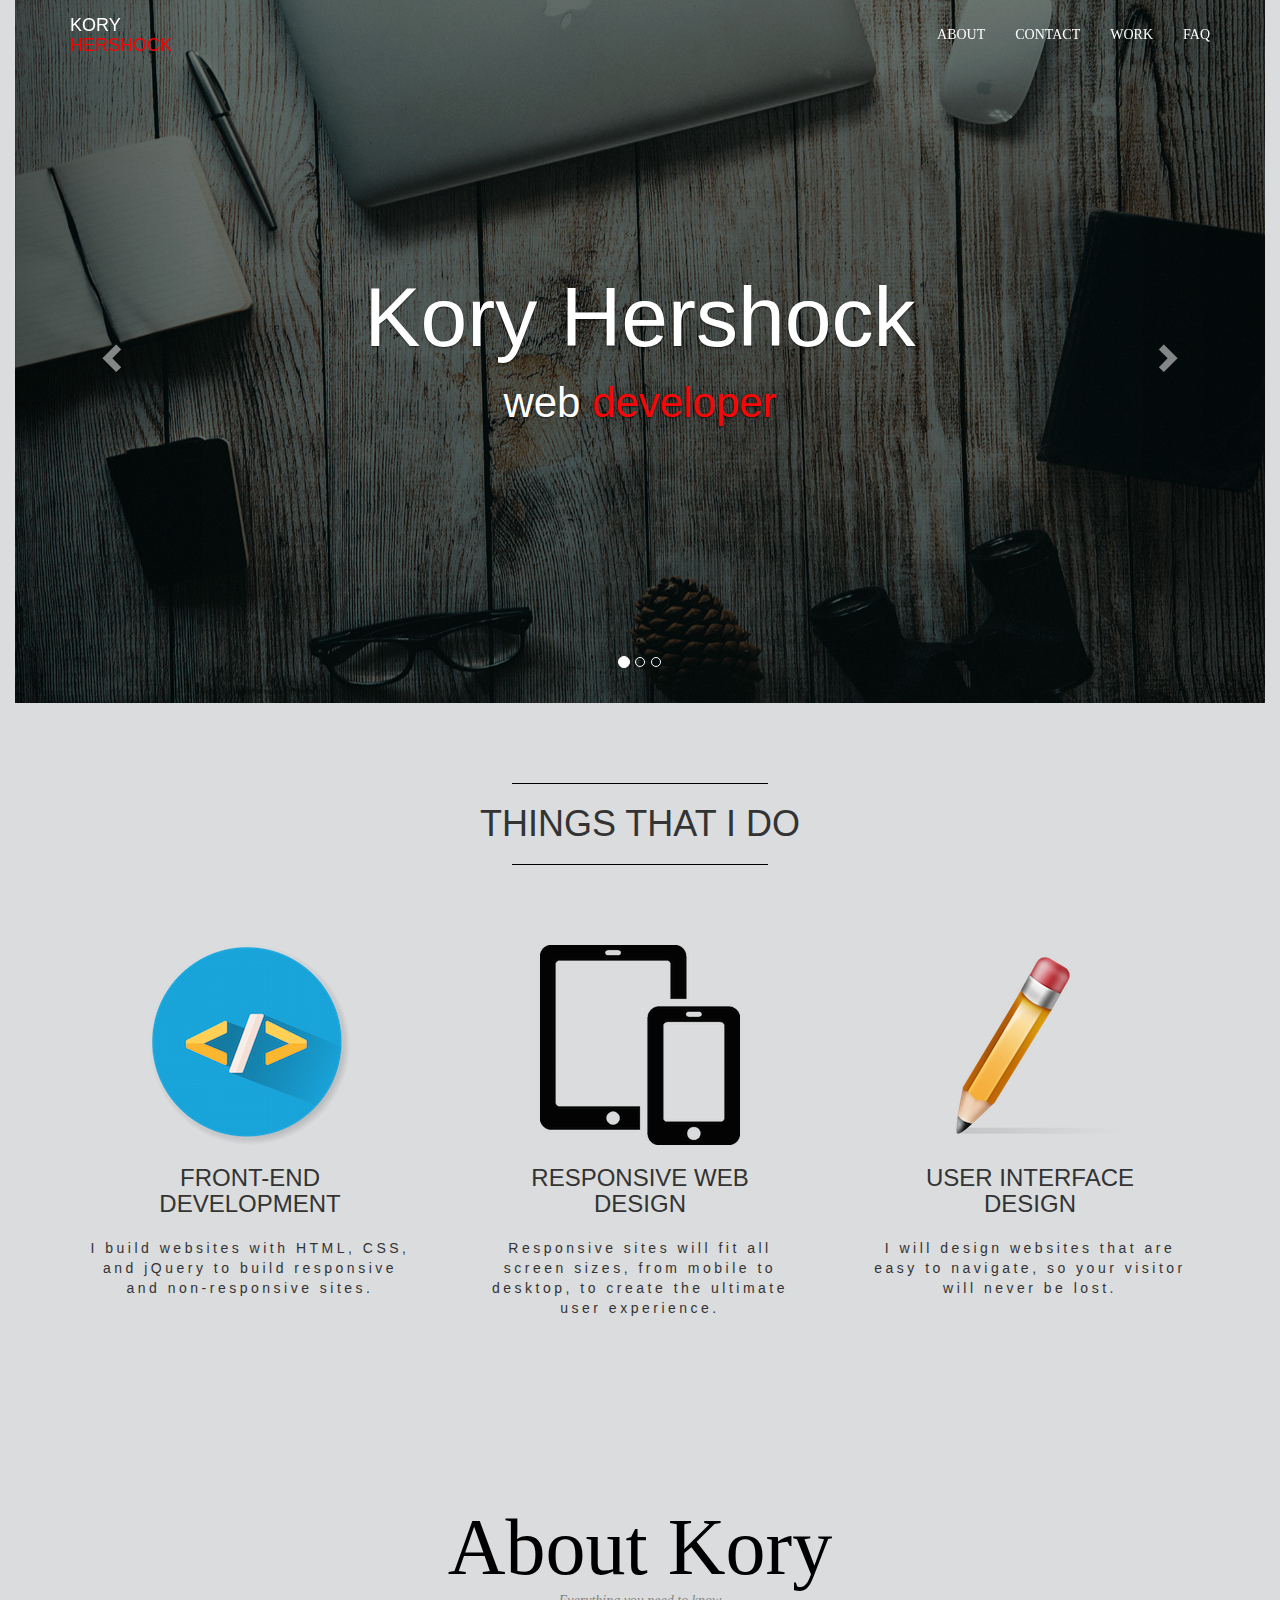
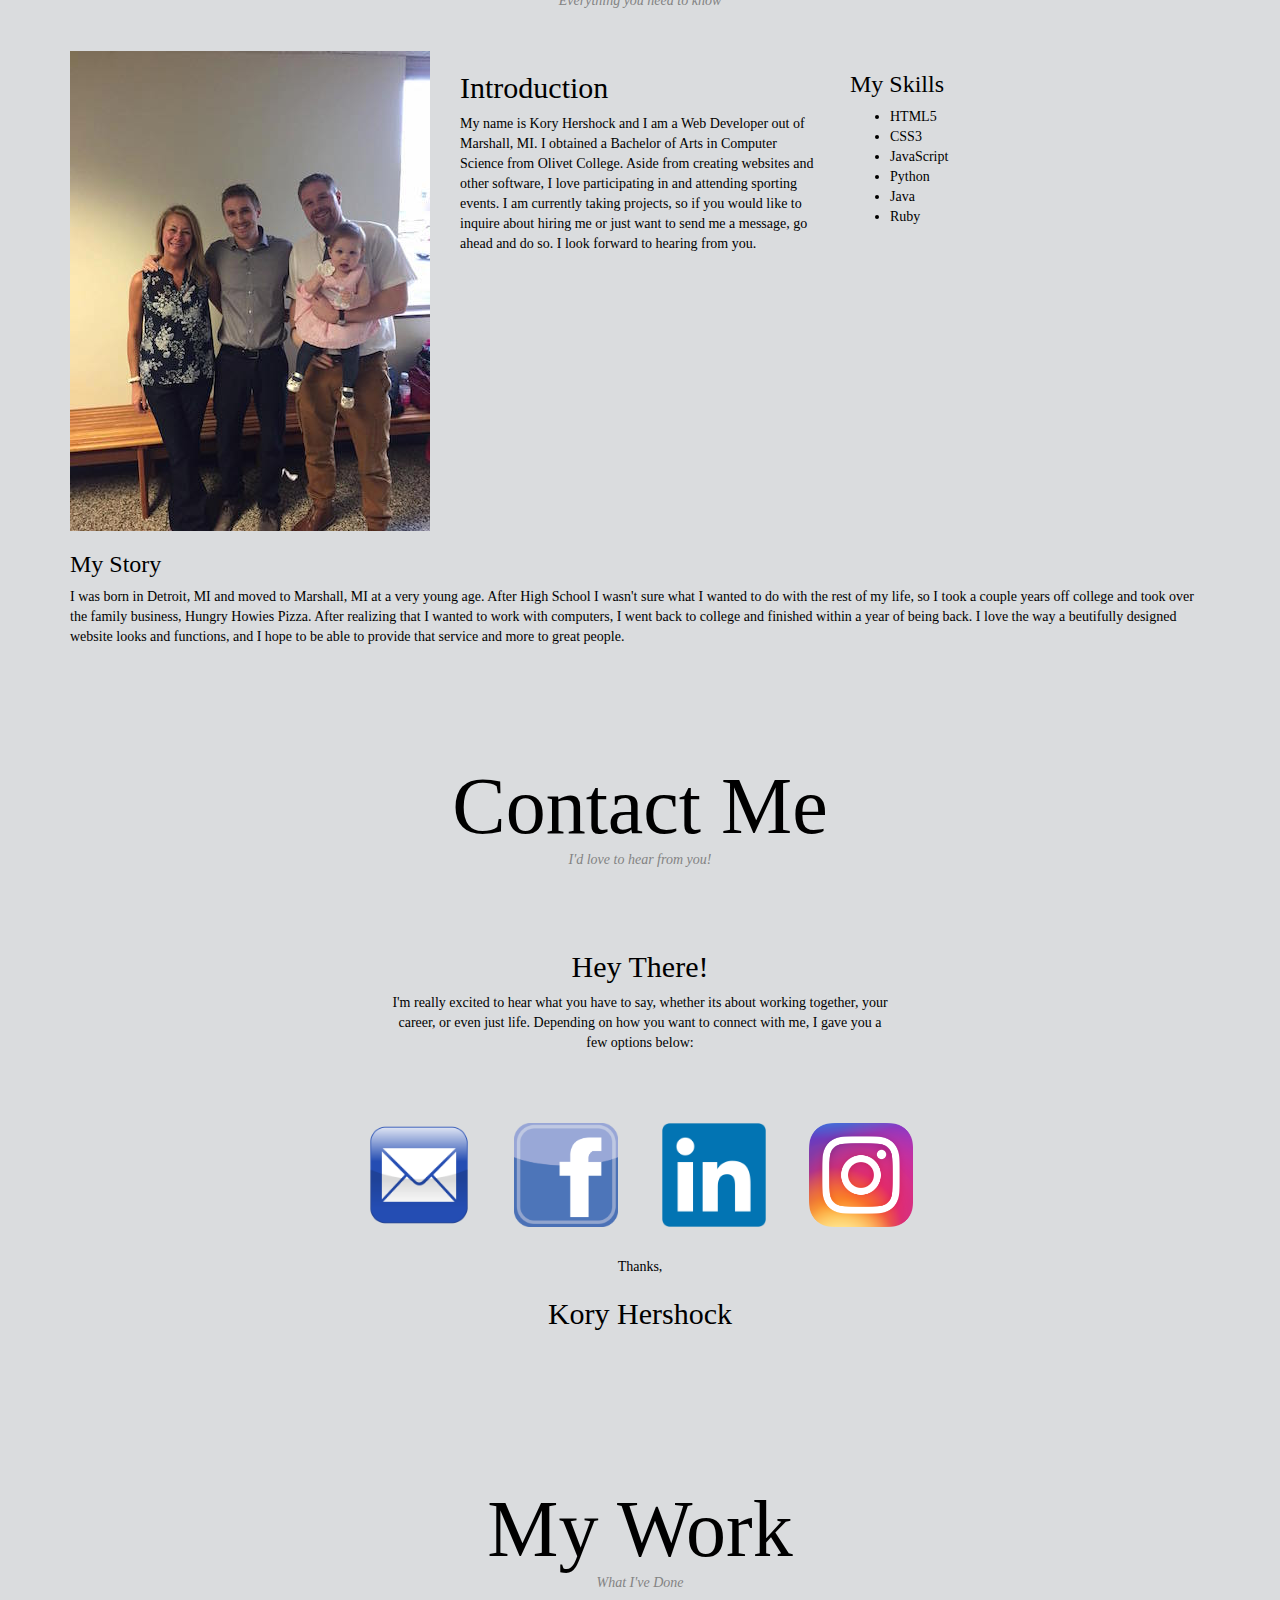
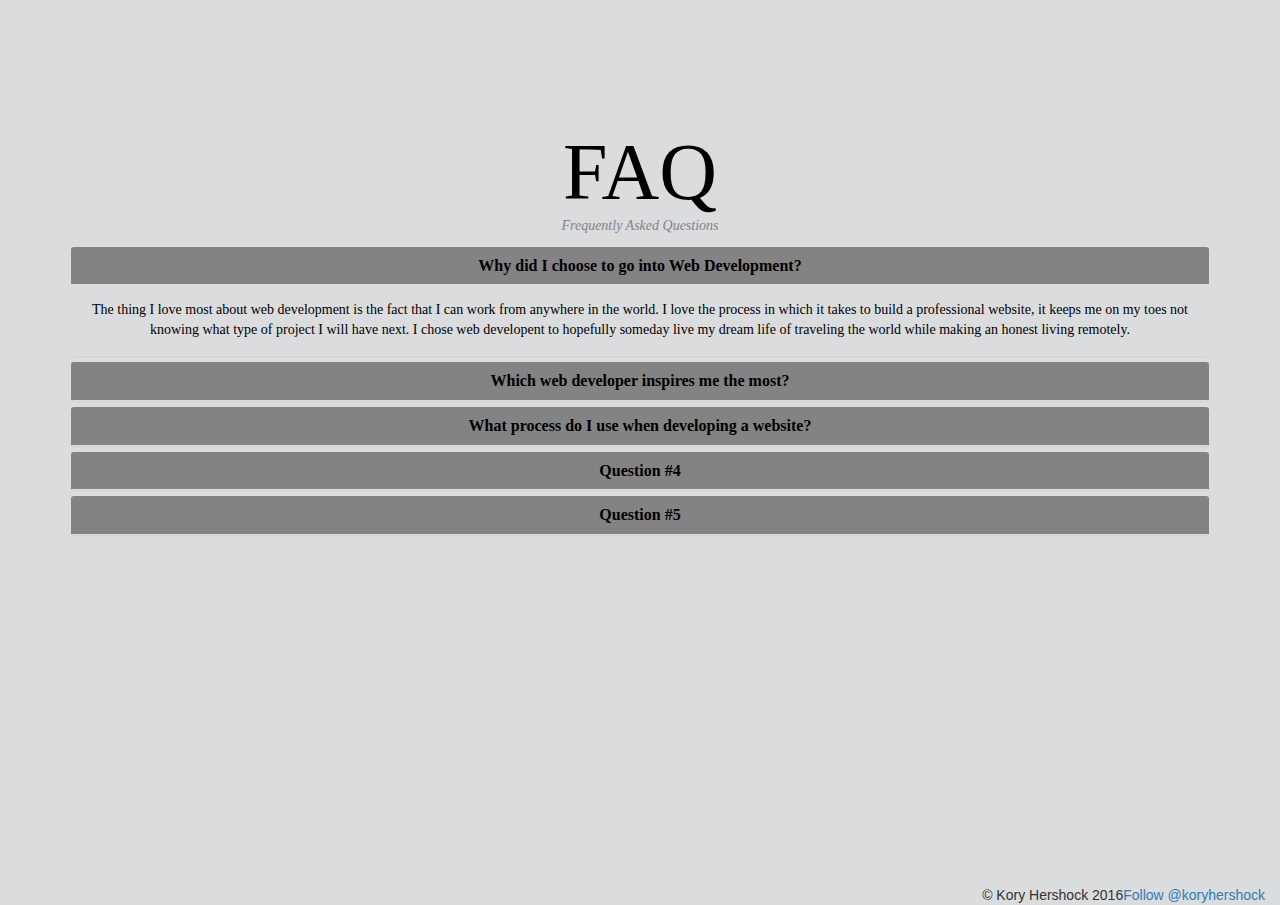
==== commit b1683015: "Testing embedding videos and adding footer" ====
--- a/index.html
+++ b/index.html
@@ -18,6 +18,8 @@
 
     <link rel="stylesheet" href="css/styles.css">
 
+    <script>!function(d,s,id){var js,fjs=d.getElementsByTagName(s)[0],p=/^http:/.test(d.location)?'http':'https';if(!d.getElementById(id)){js=d.createElement(s);js.id=id;js.src=p+'://platform.twitter.com/widgets.js';fjs.parentNode.insertBefore(js,fjs);}}(document, 'script', 'twitter-wjs');</script>
+
 
     <!-- HTML5 shim and Respond.js for IE8 support of HTML5 elements and media queries -->
     <!--[if lt IE 9]>
@@ -27,6 +29,14 @@
   </head>
 
   <body data-spy="scroll" data-target=".navbar">
+    <div id="fb-root"></div>
+    <script>(function(d, s, id) {
+      var js, fjs = d.getElementsByTagName(s)[0];
+      if (d.getElementById(id)) return;
+      js = d.createElement(s); js.id = id;
+      js.src = "//connect.facebook.net/en_US/sdk.js#xfbml=1&version=v2.7";
+      fjs.parentNode.insertBefore(js, fjs);
+    }(document, 'script', 'facebook-jssdk'));</script>
 
     <!-- Main jumbotron for a primary marketing message or call to action
     <div class="jumbotron">
@@ -263,24 +273,6 @@
             <img class="img-responsive" src="http://placehold.it/350x200" alt="">
               <div class="overlay">
                 <h2>Project 6</h2>
-                <a class="info" href="#">link here</a>
-              </div>
-          </div>
-        </div>
-        <div class="col-lg-3 col-md-4 col-sm-6 col-xs-12">
-          <div class="hovereffect">
-            <img class="img-responsive" src="http://placehold.it/350x200" alt="">
-              <div class="overlay">
-                <h2>Project 7</h2>
-                <a class="info" href="#">link here</a>
-              </div>
-          </div>
-        </div>
-        <div class="col-lg-3 col-md-4 col-sm-6 col-xs-12">
-          <div class="hovereffect">
-            <img class="img-responsive" src="http://placehold.it/350x200" alt="">
-              <div class="overlay">
-                <h2>Project 8</h2>
                 <a class="info" href="#">link here</a>
               </div>
           </div>
@@ -367,10 +359,31 @@
         </div>
       </div>
     </div>
-  </div> <!--container-->
-</div> <!--main text-->
-</div>
-</div>
+    </div> <!--container-->
+    </div> <!--main text-->
+  </div>
+  </div>
+
+  <!-- 16:9 aspect ratio -->
+  <div class="container-fluid" id="video">
+    <div class="embed-responsive embed-responsive-16by9">
+      <iframe class="embed-responsive-item" src="https://www.youtube.com/embed/msfHD3BRWGE">
+      </iframe>
+    </div>
+  </div>
+
+  <footer>
+      <div>&copy Kory Hershock 2016
+        <a id="social" href="https://twitter.com/koryhershock" class="twitter-follow-button" data-show-screen-name="false" data-show-count="false">Follow @koryhershock</a><script async src="//platform.twitter.com/widgets.js" charset="utf-8"></script>
+        <div class="fb-like" 
+          data-href="https://www.facebook.com/kory.hershock" data-layout="standard" 
+          data-action="like" 
+          data-size="small" 
+          data-show-faces="true" 
+          data-share="false">
+        </div>
+      </div>
+    </footer>
 
 
 
--- a/css/styles.css
+++ b/css/styles.css
@@ -303,3 +303,27 @@
 .hovereffect a.info:hover {
   box-shadow: 0 0 5px #fff;
 }
+
+#video {
+	align-content: center;
+	padding: 10px;
+	margin-bottom: 15px;
+	height: 315px;
+	width: 560px;
+}
+
+/*******Footer*******/
+
+footer {
+	display: block;
+	float: right;
+	bottom: 0px;
+}
+#social {
+	float: right;
+}
+
+
+
+
+
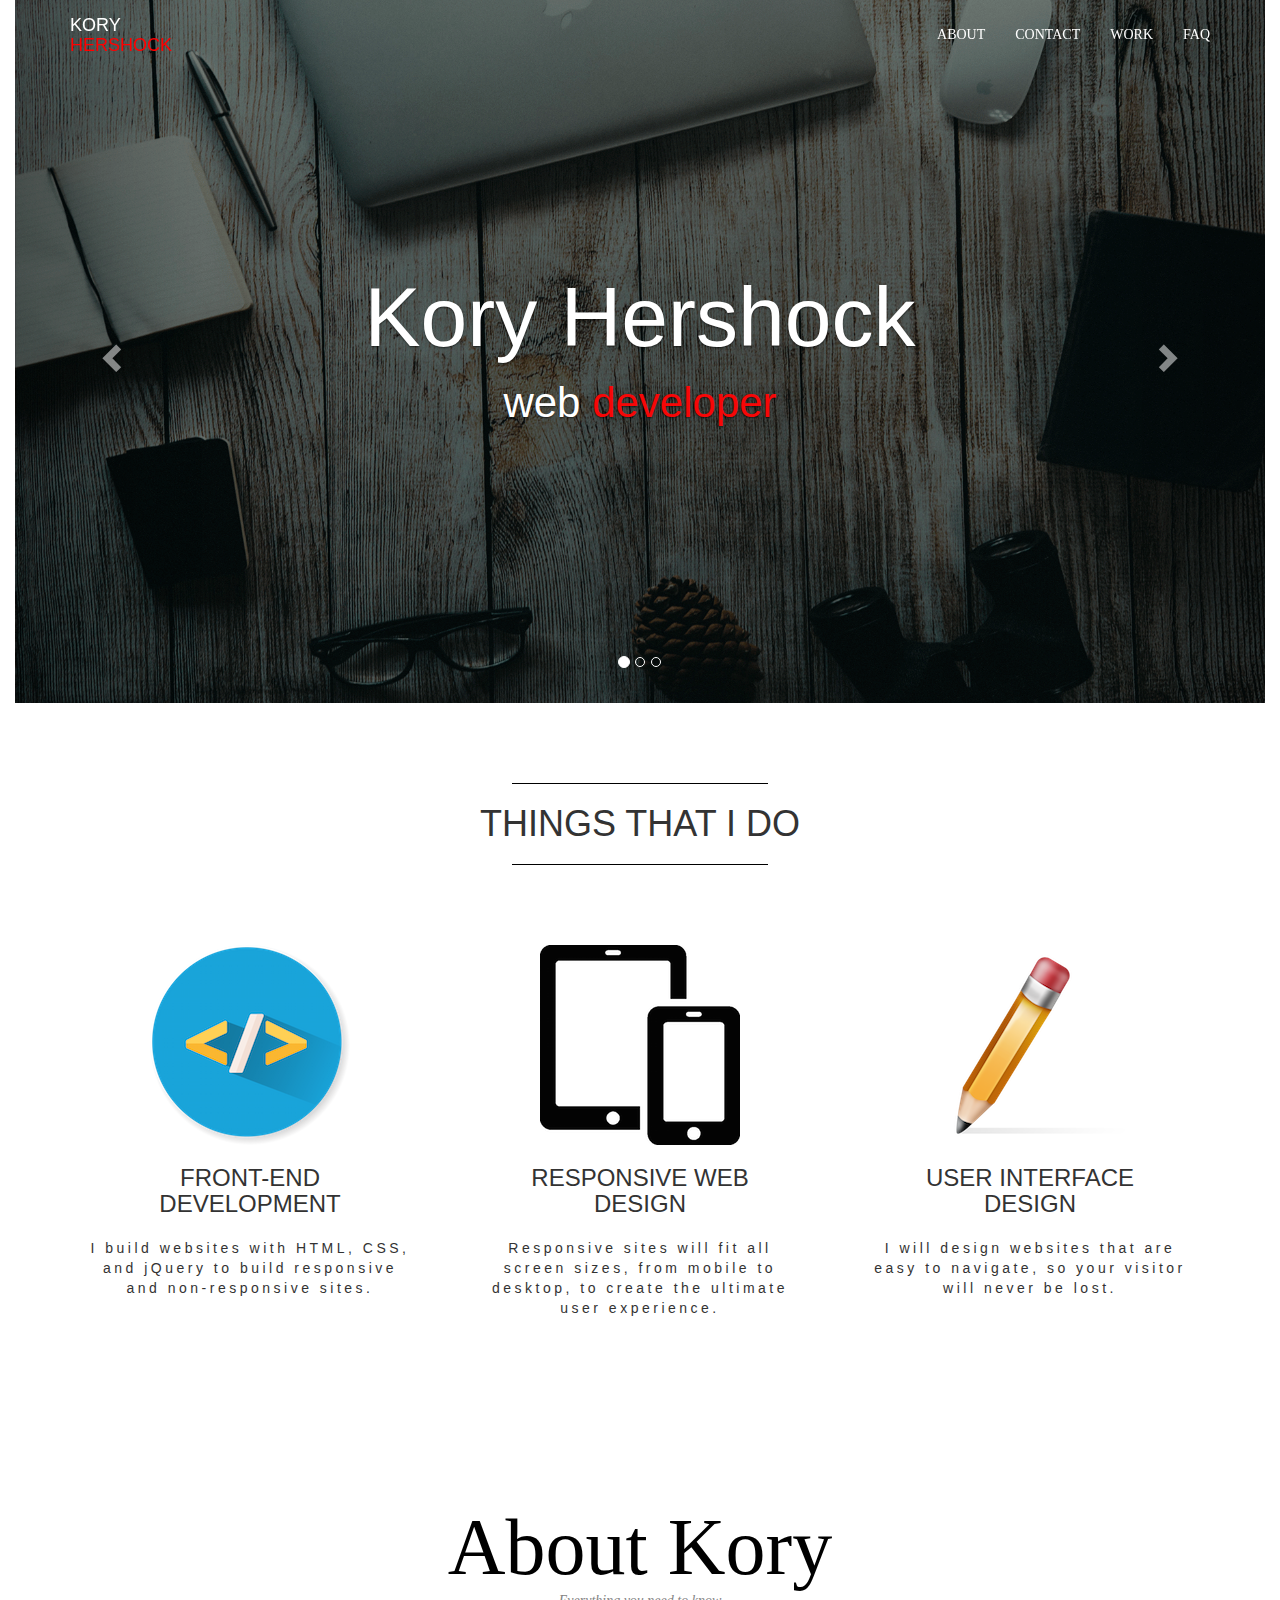
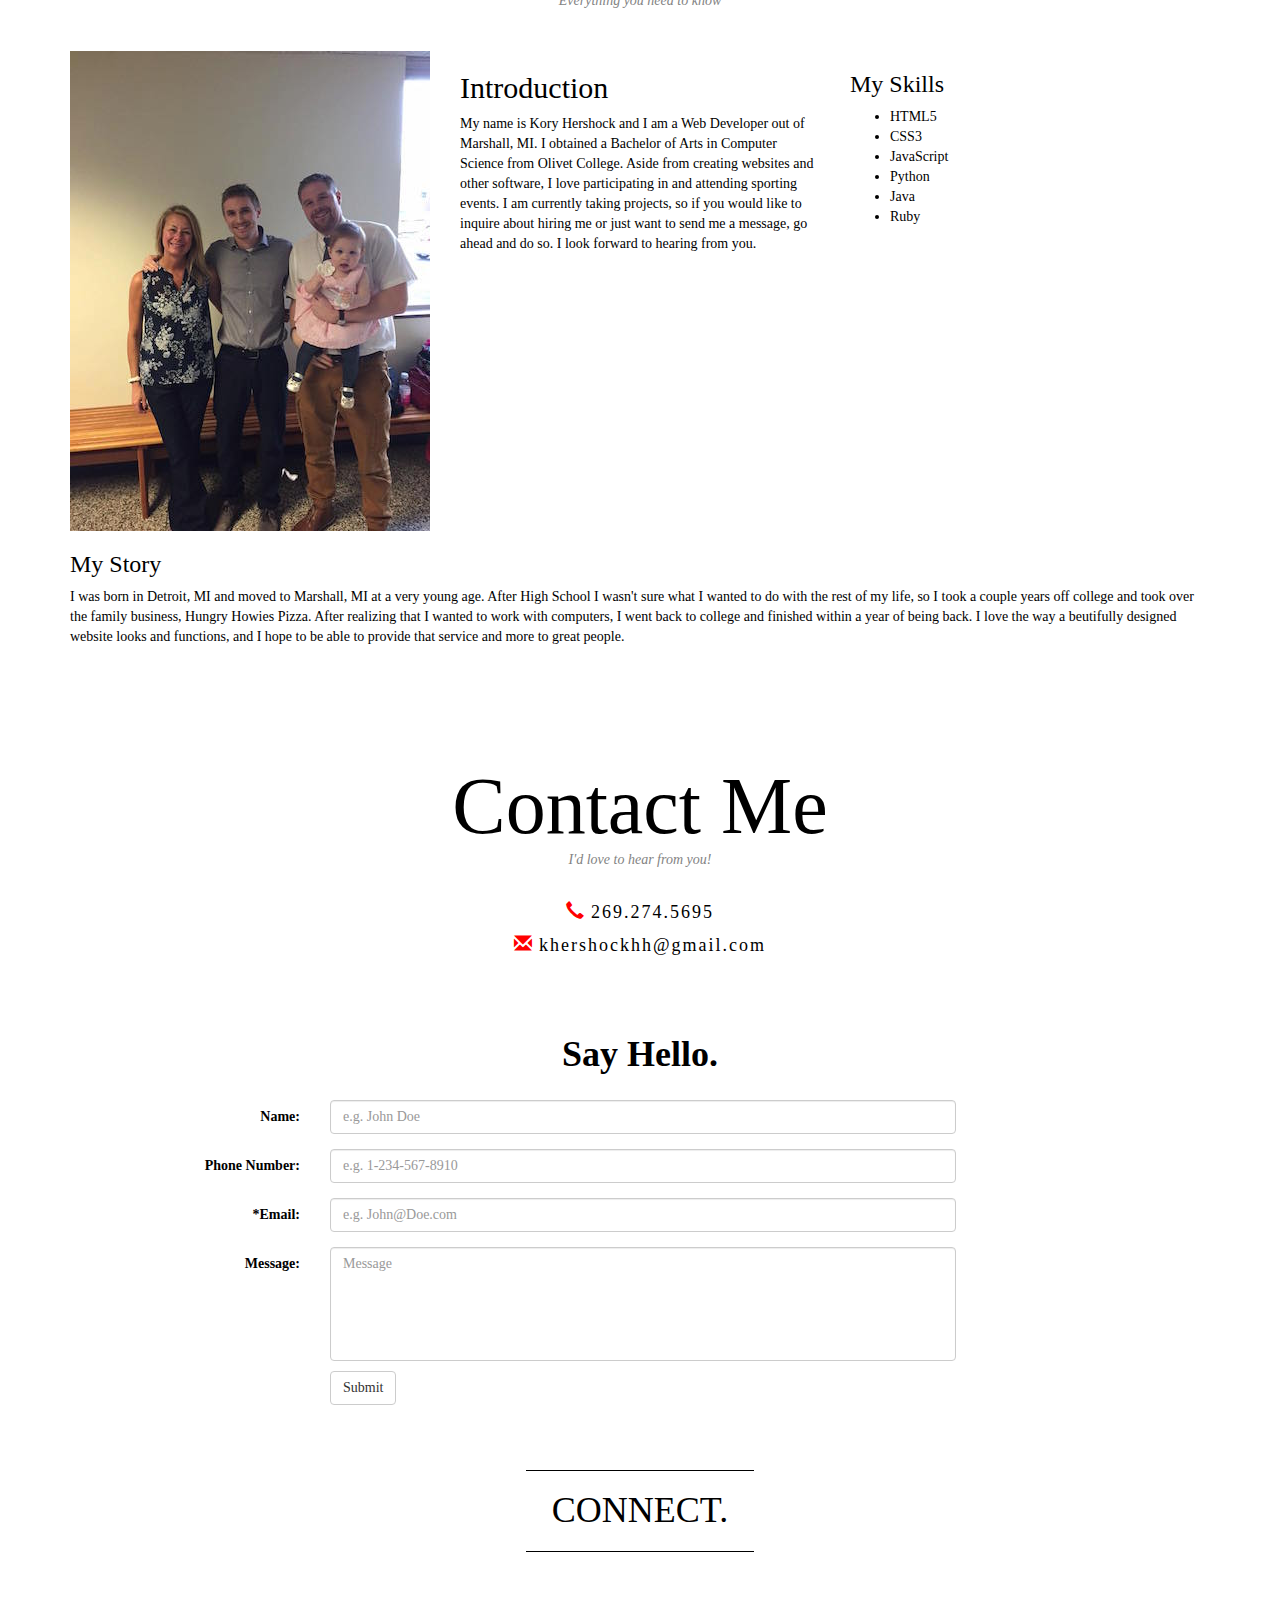
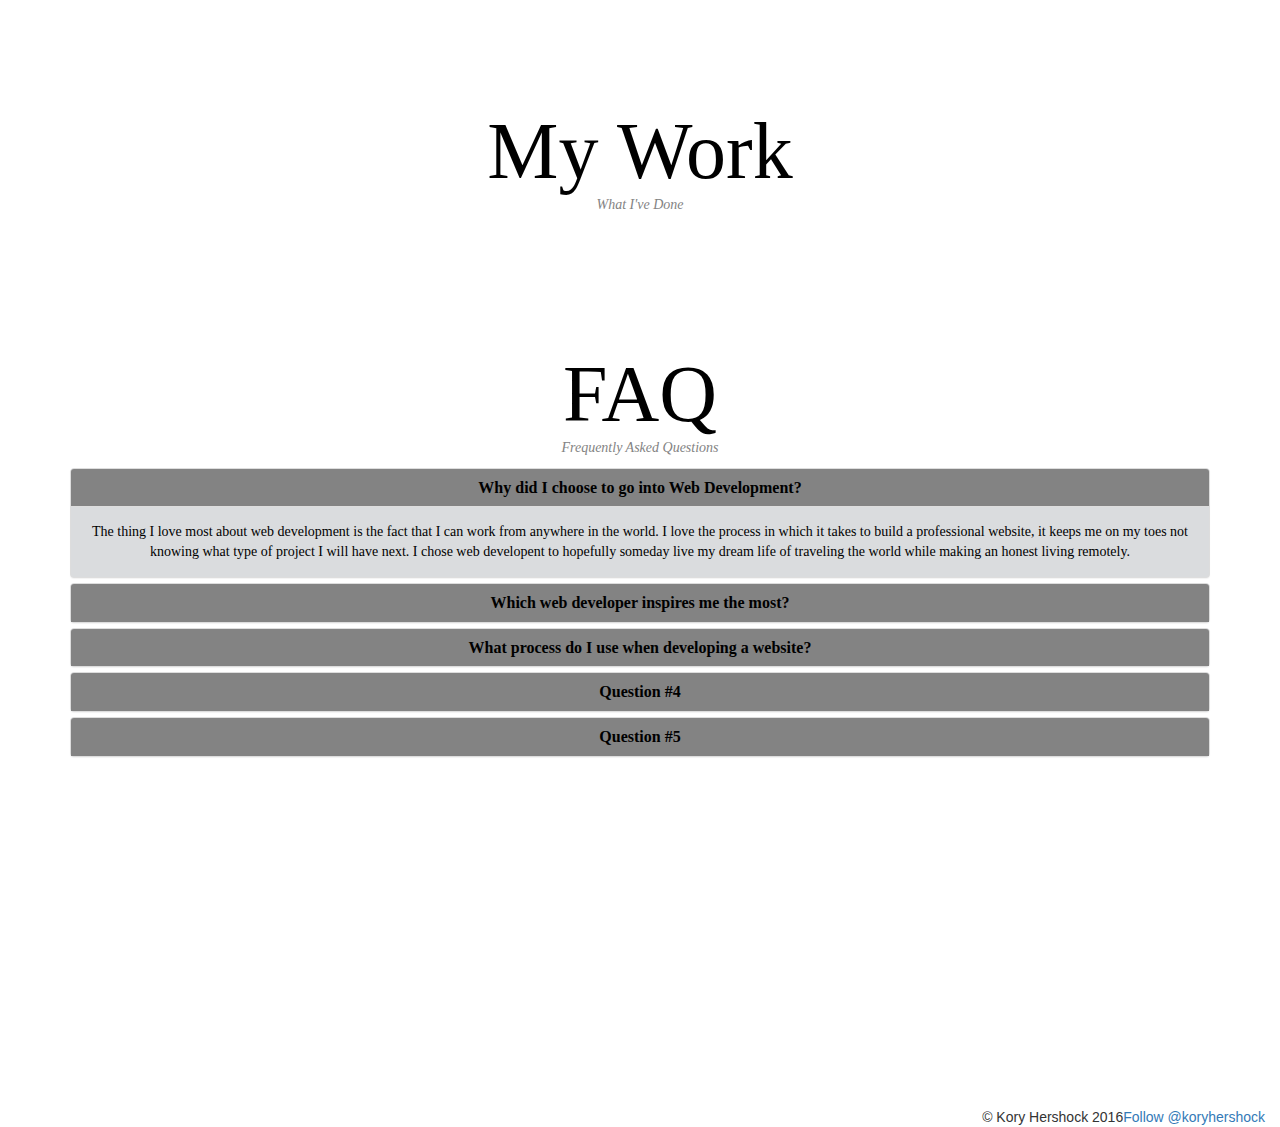
==== commit d69bcb5f: "Added form to contact page, few other changes" ====
--- a/index.html
+++ b/index.html
@@ -11,6 +11,9 @@
 
     <!-- Bootstrap core CSS -->
     <link rel="stylesheet" href="https://maxcdn.bootstrapcdn.com/bootstrap/3.3.5/css/bootstrap.min.css">
+
+    <!--load font awesome-->
+    <script src="https://use.fontawesome.com/4c14e8b8b6.js"></script>
 
 
     <!-- Custom styles for this template go here -->
@@ -200,20 +203,61 @@
         <h1>Contact Me</h1>
         <p><em>I'd love to hear from you!</em></p>
       </div> <!--header-->
-      <div class="contact">
-        <h2>Hey There!</h2>
-        <p>I'm really excited to hear what you have to say, whether its about working together, your career, or even just life. Depending on how you want to connect with me, I gave you a few options below:</p>
-        <a href="mailto:khershockhh@gmail.com?Subject=Hey%20There!" target="_top"><img src="img/mail_logo.png"></a>
-        <a href="https://www.facebook.com/kory.hershock" target="_blank"><img src="img/facebook_logo.png"></a>
-        <a href="https://www.linkedin.com/in/kory-hershock-63888059" target="_blank"><img src="img/linkedin_logo.png"></a>
-        <a href="https://www.instagram.com/kory_hershock/?hl=en" target="_blank"><img src="img/instagram_logo.png"></a>
-      </div>
-      <div class="sig">
-        <p>Thanks,</p>
-        <h2>Kory Hershock</h2>
-      </div>
-    </div>
-
+      <div class="container" style="padding-top:10px">
+      <div class="row">
+        <div class="col-lg-12 col-md-12 col-sm-12 col-xs-12">
+          <h4 style="text-align:center; letter-spacing:2px"><span class="glyphicon glyphicon-earphone" style="color:red; padding-right:5px"></span>269.274.5695</h4>
+          <h4 style="text-align:center; letter-spacing:2px"><span class="glyphicon glyphicon-envelope" style="color:red; padding-right:5px"></span>khershockhh@gmail.com</h4>
+        </div>
+      </div>
+      <div class="row" style="padding-top:50px">
+        <div class="col-lg-10 col-lg-offset-1 col-md-10 col-sm-12 col-xs-12">
+          <h1 style="text-align:center; margin-bottom:25px"><strong>Say Hello.</strong></h1>
+          <form class="form-horizontal" id="contactform">
+          <div class="form-group" id="namegroup">
+            <label for="name" class="col-sm-2 control-label">Name:</label>
+            <div class="col-sm-10">
+              <input type="text" class="form-control" id="name" placeholder="e.g. John Doe" title="Provide Name">
+            </div>
+          </div>
+          <div class="form-group" id="numgroup">
+            <label for="number" class="col-sm-2 control-label">Phone Number:</label>
+            <div class="col-sm-10">
+              <input type="telephone" class="form-control" id="number" placeholder="e.g. 1-234-567-8910" title="Provide phone number">
+            </div>
+          </div>
+           <div class="form-group">
+            <label for="email" class="col-sm-2 control-label">*Email:</label>
+            <div class="col-sm-10">
+              <input type="email" class="form-control" id="email" placeholder="e.g. John@Doe.com" required="required" title="Provide Email Address">
+            </div>
+          </div>
+           <div class="form-group">
+            <label for="message" class="col-sm-2 control-label">Message:</label>
+            <div class="col-sm-10">
+              <textarea class="form-control" style="resize:none" cols="40" rows="5" placeholder="Message" minlength="20"></textarea>
+              <button type="submit" class="btn btn-default" style="float:left; margin-top:10px">Submit</button>
+            </div>
+          </div>
+        </form>
+        </div>
+      </div>
+      <div class="social">
+        <hr style="margin-top:50px" id="testhr">
+        <h1><stong>CONNECT.</stong></h1>
+        <hr id="testhr">
+        <ul>
+          <li><a target="_blank" href="https://www.facebook.com/kory.hershock"><i class="fa fa-lg fa-facebook"></i></a></li>
+          <li><a target="_blank" href="https://twitter.com/KoryHershock"><i class="fa fa-lg fa-twitter"></i></a></li>
+          <li><a target="_blank" href="https://plus.google.com/u/0/+KoryHershock/posts"><i class="fa fa-lg fa-google-plus"></i></a></li>
+          <li><a target="_blank" href="https://github.com/khershock"><i class="fa fa-lg fa-github"></i></a></li>
+          <li><a target="_blank" href="https://www.linkedin.com/in/kory-hershock-63888059"><i class="fa fa-lg fa-linkedin"></i></a></li>
+          <li><a target="_blank" href="https://www.instagram.com/kory_hershock/"><i class="fa fa-lg fa-instagram"></i></a></li>
+          <li><a target="_blank" href="https://www.youtube.com/channel/UC-9j9cQyWmE-eRe0ZnCo7xw"><i class="fa fa-lg fa-youtube"></i></a></li>
+      </ul>
+    </div>
+    </div>
+    </div>
     </div>
     <div class="container-fluid" id="work">
       <div class="main text">
@@ -223,7 +267,7 @@
       </div> <!--header-->
     <div class="container" id="workcontainer">
       <div class="row">
-        <div class="col-lg-3 col-md-4 col-sm-6 col-xs-12">
+        <div class="col-lg-4 col-md-4 col-sm-6 col-xs-12">
           <div class="hovereffect">
             <img class="img-responsive" src="http://placehold.it/350x200" alt="">
               <div class="overlay">
@@ -232,7 +276,7 @@
               </div>
           </div>
         </div>
-        <div class="col-lg-3 col-md-4 col-sm-6 col-xs-12">
+        <div class="col-lg-4 col-md-4 col-sm-6 col-xs-12">
           <div class="hovereffect">
             <img class="img-responsive" src="http://placehold.it/350x200" alt="">
               <div class="overlay">
@@ -241,7 +285,7 @@
               </div>
           </div>
         </div>
-        <div class="col-lg-3 col-md-4 col-sm-6 col-xs-12">
+        <div class="col-lg-4 col-md-4 col-sm-6 col-xs-12">
           <div class="hovereffect">
             <img class="img-responsive" src="http://placehold.it/350x200" alt="">
               <div class="overlay">
@@ -250,7 +294,7 @@
               </div>
           </div>
         </div>
-        <div class="col-lg-3 col-md-4 col-sm-6 col-xs-12">
+        <div class="col-lg-4 col-md-4 col-sm-6 col-xs-12">
           <div class="hovereffect">
             <img class="img-responsive" src="http://placehold.it/350x200" alt="">
               <div class="overlay">
@@ -259,7 +303,7 @@
               </div>
           </div>
         </div>
-        <div class="col-lg-3 col-md-4 col-sm-6 col-xs-12">
+        <div class="col-lg-4 col-md-4 col-sm-6 col-xs-12">
           <div class="hovereffect">
             <img class="img-responsive" src="http://placehold.it/350x200" alt="">
               <div class="overlay">
@@ -268,7 +312,7 @@
               </div>
           </div>
         </div>
-        <div class="col-lg-3 col-md-4 col-sm-6 col-xs-12">
+        <div class="col-lg-4 col-md-4 col-sm-6 col-xs-12">
           <div class="hovereffect">
             <img class="img-responsive" src="http://placehold.it/350x200" alt="">
               <div class="overlay">
--- a/css/styles.css
+++ b/css/styles.css
@@ -42,6 +42,7 @@
 	text-align: center;
 	padding-bottom: 40px;
 	padding-top: 40px;
+	lett
 }
 
 #mywork {
@@ -75,7 +76,7 @@
 
 /******** CSS for all pages ********/
 body {
-	background-color: #DADCDE;
+	background-color: #FFFFFF;
 	position: relative;
 }
 
@@ -189,6 +190,21 @@
 	margin-top: 30px;
 	margin-bottom: 50px;
 	text-align: center;
+}
+
+.form-control {
+	width: 80%;
+}
+
+#contact-txt {
+	float: left;
+}
+
+
+
+#contactform button {
+	float: left;
+	margin: 0 auto;
 }
 
 /********* FAQ **********/
@@ -324,6 +340,89 @@
 }
 
 
-
-
-
+/** Social List **/
+
+.social {
+    margin: 0;
+    padding: 0;
+    text-align: center;
+}
+
+.social ul {
+    margin: 0;
+    padding: 5px;
+}
+
+.social ul li {
+    margin: 5px;
+    list-style: none outside none;
+    display: inline-block;
+}
+
+.social i {
+    width: 40px;
+    height: 40px;
+    color: white;
+    background-color: black;
+    font-size: 22px;
+    text-align:center;
+    padding-top: 12px;
+    border-radius: 50%;
+    -moz-border-radius: 50%;
+    -webkit-border-radius: 50%;
+    -o-border-radius: 50%;
+    transition: all ease 0.3s;
+    -moz-transition: all ease 0.3s;
+    -webkit-transition: all ease 0.3s;
+    -o-transition: all ease 0.3s;
+    -ms-transition: all ease 0.3s;
+}
+
+.social i:hover {
+    color: #FFF;
+    text-decoration: none;
+    transition: all ease 0.3s;
+    -moz-transition: all ease 0.3s;
+    -webkit-transition: all ease 0.3s;
+    -o-transition: all ease 0.3s;
+    -ms-transition: all ease 0.3s;
+}
+
+.social .fa-facebook:hover {
+    background: #4060A5;
+}
+
+.social .fa-twitter:hover {
+    background: #00ABE3;
+}
+
+.social .fa-google-plus:hover {
+    background: #e64522;
+}
+
+.social .fa-github:hover {
+    background: #343434;
+}
+
+.social .fa-linkedin:hover {
+    background: #0094BC;
+}
+
+.social .fa-instagram:hover {
+    background: #375989;
+}
+
+.social .fa-youtube:hover {
+    background: #FF1F25;
+}
+
+
+
+
+
+
+
+
+
+
+
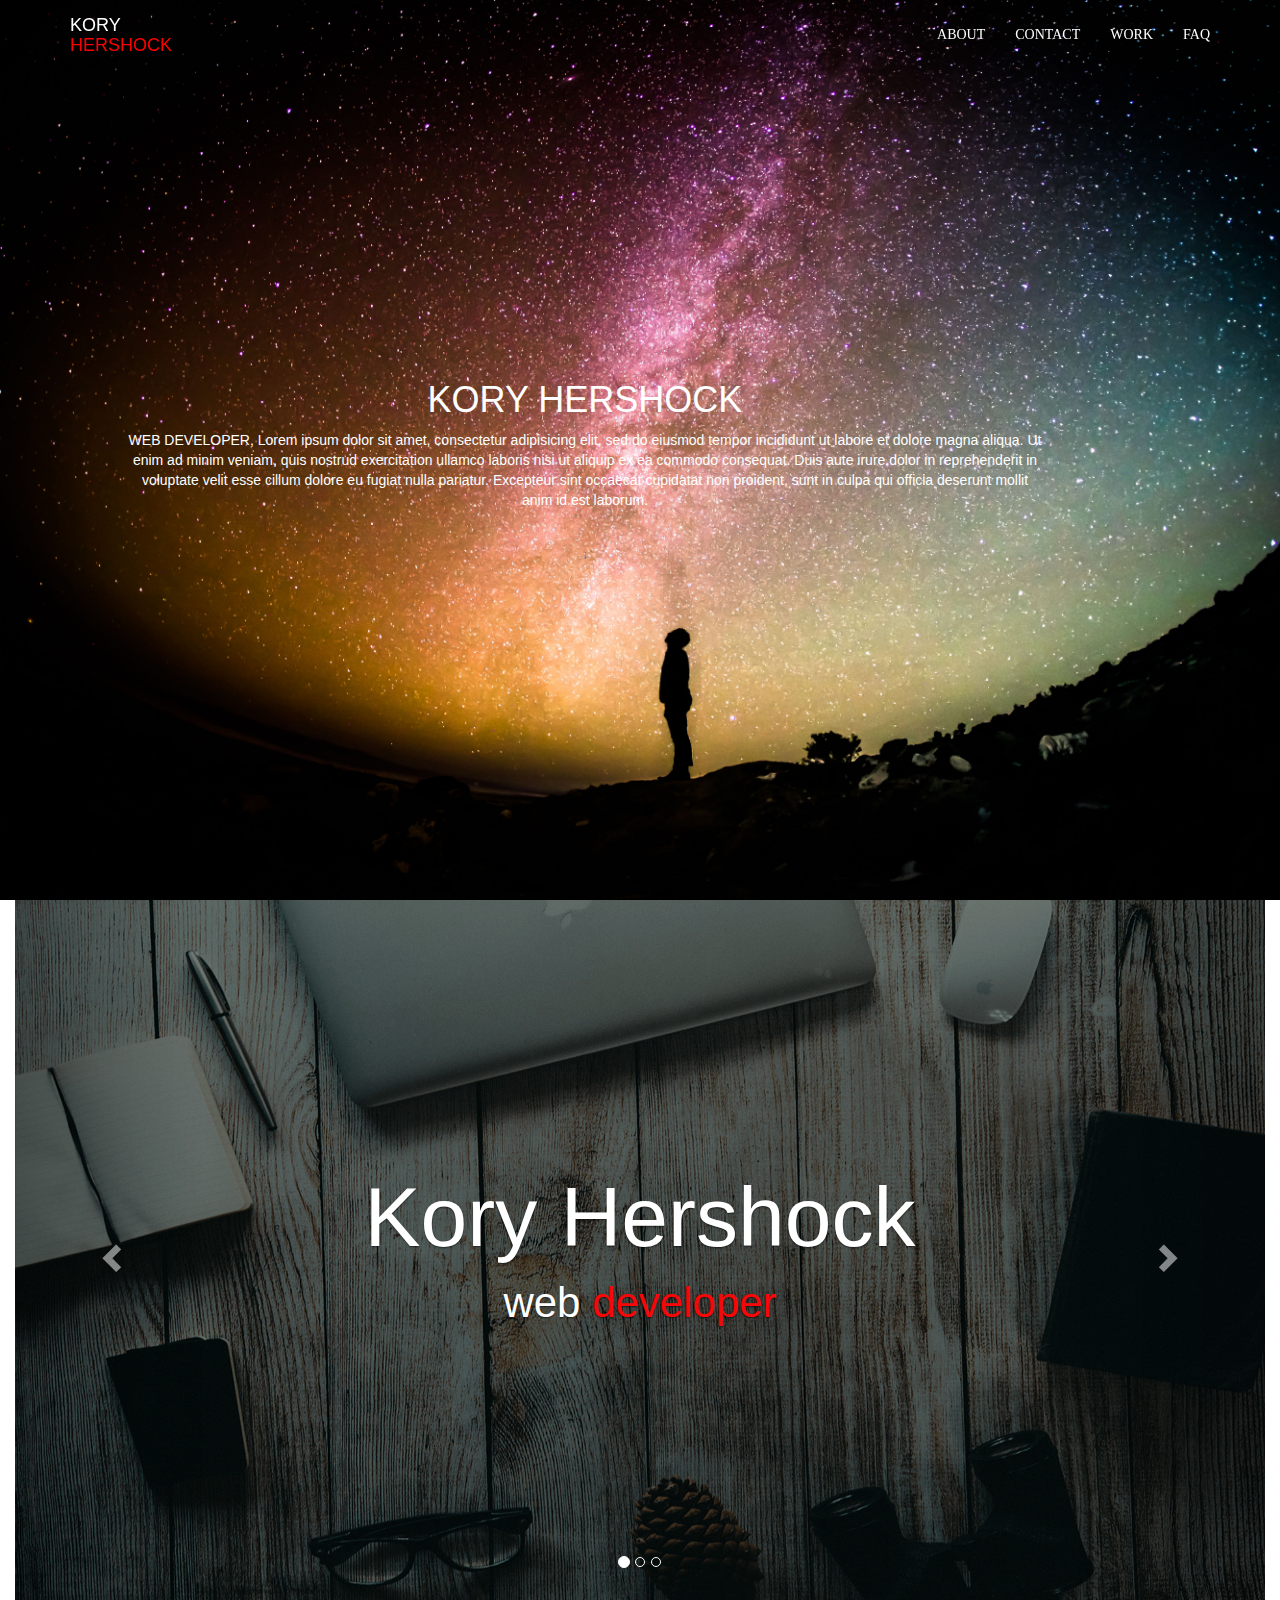
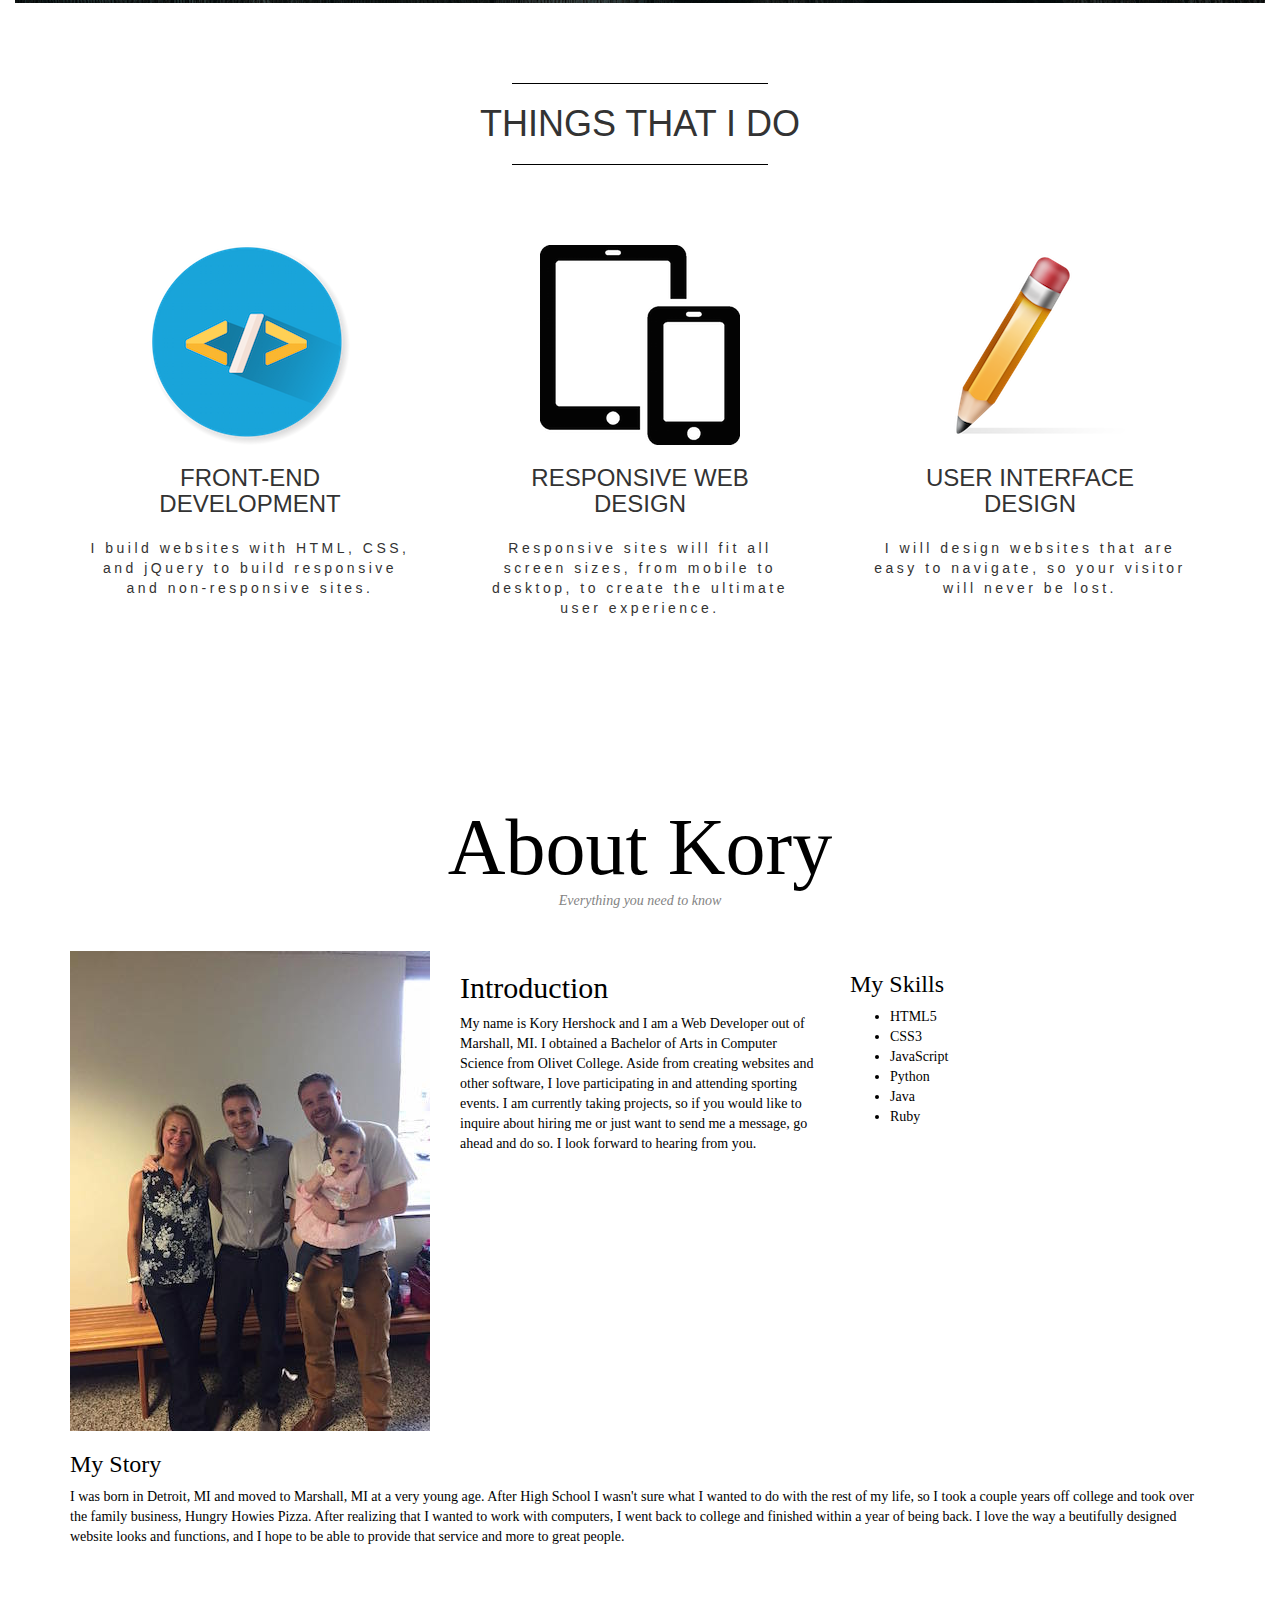
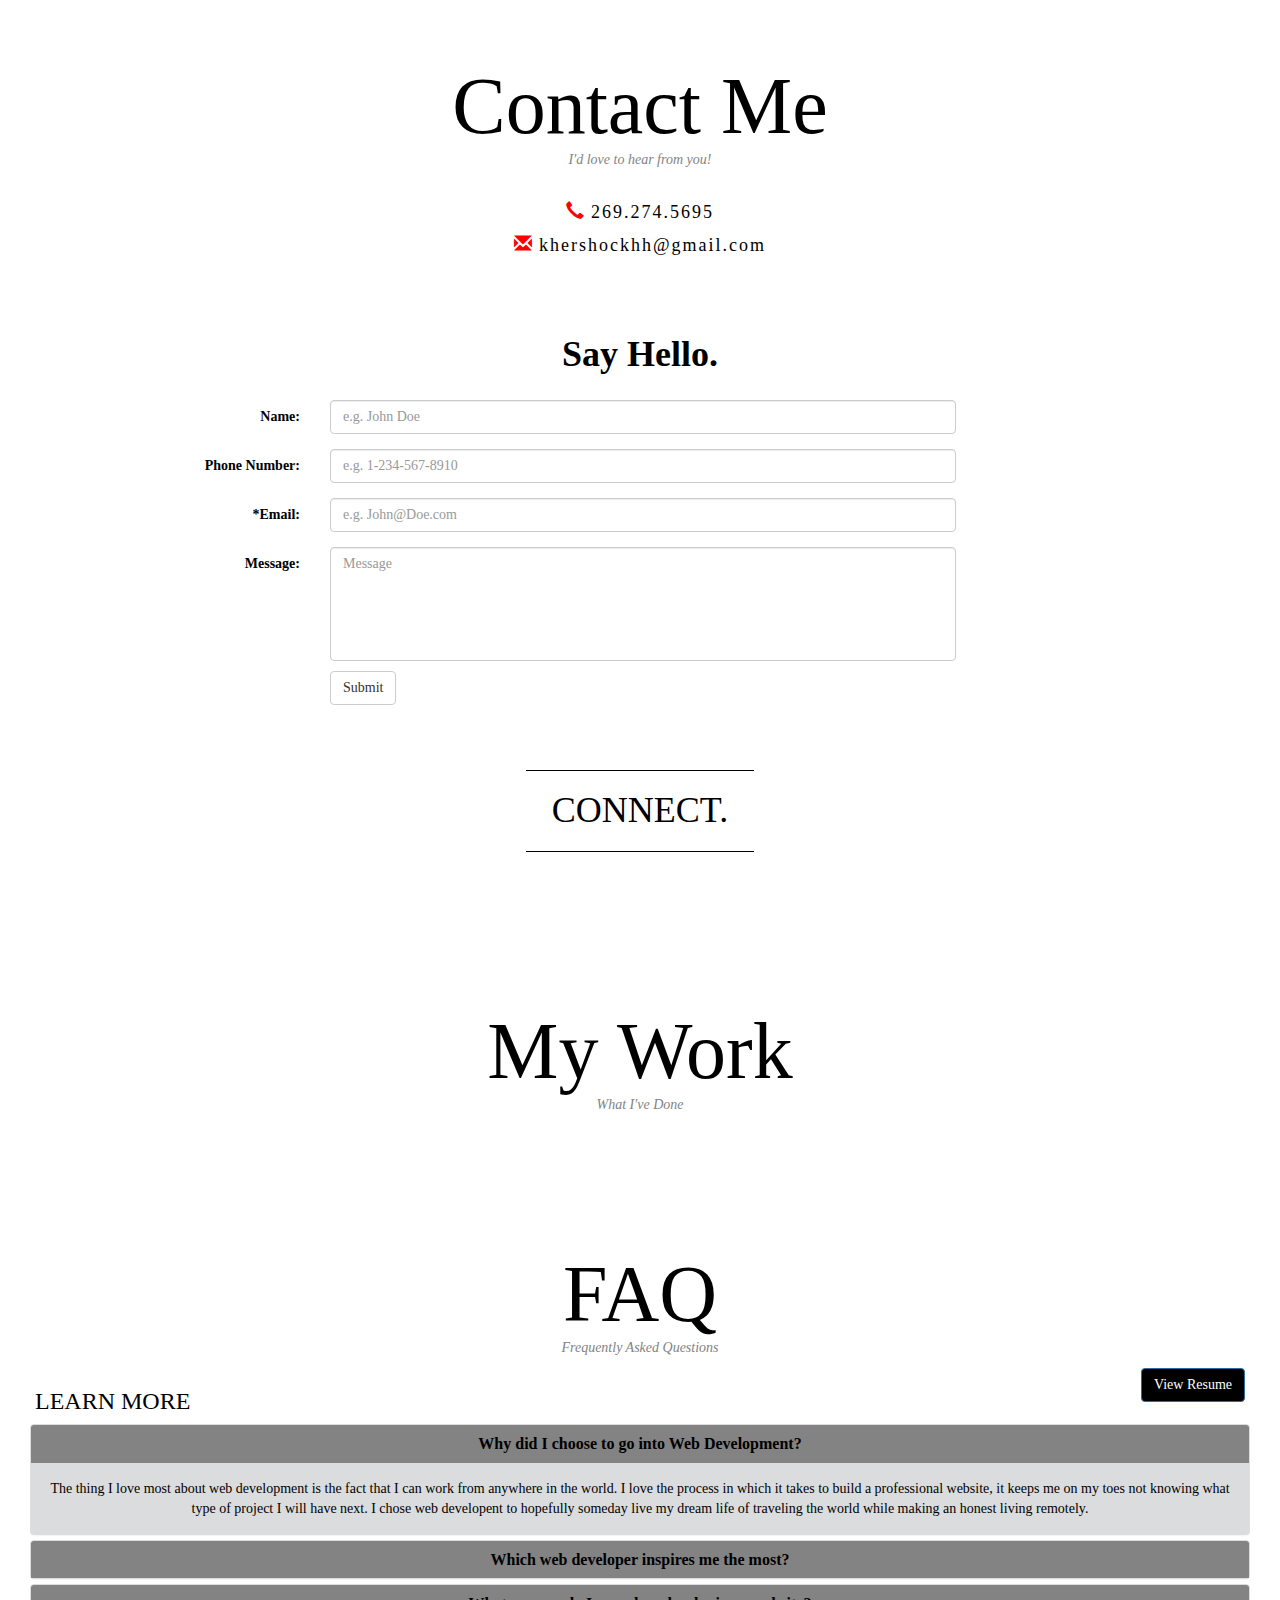
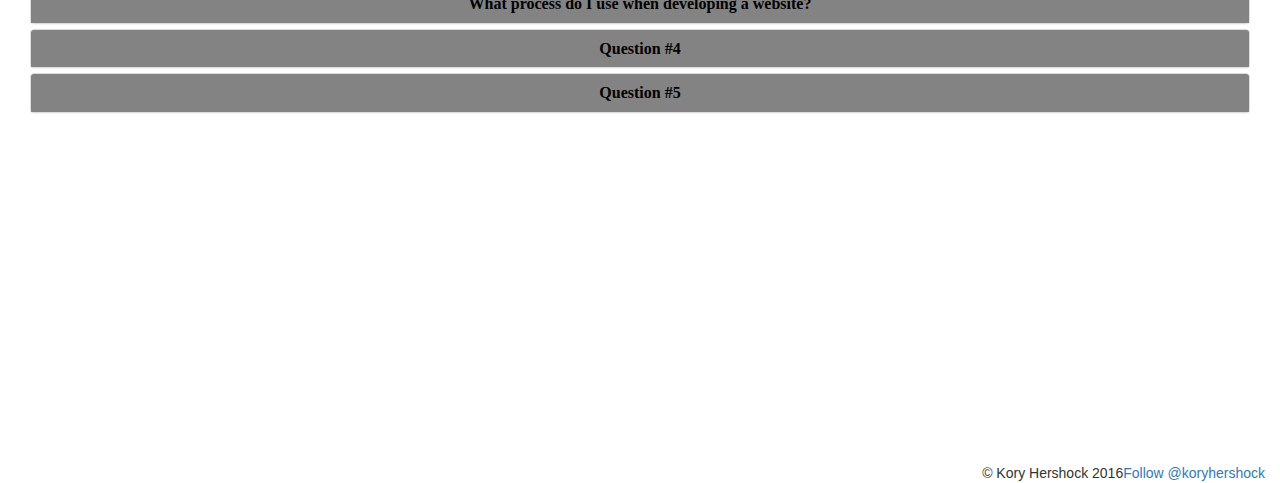
==== commit 855d83bb: "Messing around with cover, added resume." ====
--- a/index.html
+++ b/index.html
@@ -82,6 +82,25 @@
       </div>
         <!-- /.container -->
     </nav>
+
+    <section id="cover" data-stellar-background-ratio="0.5">
+      <div id="cover-caption">
+        <div class="container">
+          <div class="col-sm-10 col-sm-offset-1">
+            <h1>KORY HERSHOCK</h1>
+            <p>WEB DEVELOPER, Lorem ipsum dolor sit amet, consectetur adipisicing elit, sed do eiusmod
+            tempor incididunt ut labore et dolore magna aliqua. Ut enim ad minim veniam,
+            quis nostrud exercitation ullamco laboris nisi ut aliquip ex ea commodo
+            consequat. Duis aute irure dolor in reprehenderit in voluptate velit esse
+            cillum dolore eu fugiat nulla pariatur. Excepteur sint occaecat cupidatat non
+            proident, sunt in culpa qui officia deserunt mollit anim id est laborum.</p>
+
+            <br>
+            <a href="#nav" class="btn btn-secondary-outline btn-sm" role="button">&darr;</a>
+          </div>
+        </div>
+      </div>
+    </section>
     <div class="container-fluid">
       <div id="carousel-home" class="carousel slide" data-ride="carousel">
       <!-- Indicators -->
@@ -135,21 +154,21 @@
     <h1 id="homeh"><hr id="testhr">THINGS THAT I DO<hr id="testhr"></h1>
     <div class="container">
       <div class="row" id="mywork">
-        <div class="col-md-4 col-sm-6 col-xs-12">
+        <div class="col-md-4 col-sm-4 col-xs-12">
             <div class="test">
               <img class="img-responsive" src="img/coding.png">
               <h3>FRONT-END <br>DEVELOPMENT</h3>
               <p>I build websites with HTML, CSS, and jQuery to build responsive and non-responsive sites.</p>
             </div>
           </div>
-        <div class="col-md-4 col-sm-6 col-xs-12">
+        <div class="col-md-4 col-sm-4 col-xs-12">
             <div class="test">
               <img class="img-responsive" src="img/responsive.png">
               <h3>RESPONSIVE WEB <br>DESIGN</h3>
               <p>Responsive sites will fit all screen sizes, from mobile to desktop, to create the ultimate user experience.</p>
             </div>
           </div>
-        <div class="col-md-4 col-sm-6 col-xs-12">
+        <div class="col-md-4 col-sm-4 col-xs-12">
             <div class="test">
               <img class="img-responsive" src="img/pencil.png">
               <h3>USER INTERFACE <br>DESIGN</h3>
@@ -247,13 +266,13 @@
         <h1><stong>CONNECT.</stong></h1>
         <hr id="testhr">
         <ul>
-          <li><a target="_blank" href="https://www.facebook.com/kory.hershock"><i class="fa fa-lg fa-facebook"></i></a></li>
-          <li><a target="_blank" href="https://twitter.com/KoryHershock"><i class="fa fa-lg fa-twitter"></i></a></li>
-          <li><a target="_blank" href="https://plus.google.com/u/0/+KoryHershock/posts"><i class="fa fa-lg fa-google-plus"></i></a></li>
-          <li><a target="_blank" href="https://github.com/khershock"><i class="fa fa-lg fa-github"></i></a></li>
-          <li><a target="_blank" href="https://www.linkedin.com/in/kory-hershock-63888059"><i class="fa fa-lg fa-linkedin"></i></a></li>
-          <li><a target="_blank" href="https://www.instagram.com/kory_hershock/"><i class="fa fa-lg fa-instagram"></i></a></li>
-          <li><a target="_blank" href="https://www.youtube.com/channel/UC-9j9cQyWmE-eRe0ZnCo7xw"><i class="fa fa-lg fa-youtube"></i></a></li>
+          <li><a target="_blank" href="https://www.facebook.com/kory.hershock" title="Facebook"><i class="fa fa-lg fa-facebook"></i></a></li>
+          <li><a target="_blank" href="https://twitter.com/KoryHershock" title="Twitter"><i class="fa fa-lg fa-twitter"></i></a></li>
+          <li><a target="_blank" href="https://plus.google.com/u/0/+KoryHershock/posts" title="Google+"><i class="fa fa-lg fa-google-plus"></i></a></li>
+          <li><a target="_blank" href="https://github.com/khershock" title="Github"><i class="fa fa-lg fa-github"></i></a></li>
+          <li><a target="_blank" href="https://www.linkedin.com/in/kory-hershock-63888059" title="LinkedIn"><i class="fa fa-lg fa-linkedin"></i></a></li>
+          <li><a target="_blank" href="https://www.instagram.com/kory_hershock/" title="Instagram"><i class="fa fa-lg fa-instagram"></i></a></li>
+          <li><a target="_blank" href="https://www.youtube.com/channel/UC-9j9cQyWmE-eRe0ZnCo7xw" title="YouTube"><i class="fa fa-lg fa-youtube"></i></a></li>
       </ul>
     </div>
     </div>
@@ -331,7 +350,24 @@
         <h1>FAQ</h1>
         <p><em>Frequently Asked Questions</em></p>
       </div> <!--header-->
-      <div class="container">
+      <div class="row">
+      <h3 class="learn-more" style="margin-left:20px">LEARN MORE</h3>
+      <div class="modal-button">
+        <button class="btn btn-primary" data-toggle="modal" data-target=".bs-example-modal-lg" style="float:right; margin-right:20px; background-color:black">View Resume</button>
+      </div>
+      <div class="modal fade bs-example-modal-lg" tabindex="-1" role="dialog" aria-labelledby="mySmallModalLabel" aria-hidden="true">
+        <div class="modal-dialog modal-lg">
+          <div class="modal-header">
+            <button type="button" class="close" data-dismiss="modal" aria-label="Close"><span aria-hidden="true">&times;</span></button>
+            <h4 class="modal-title" id="myModalLabel">My Resume</h4>
+
+          </div>
+        <div class="modal-body">
+          <embed id="resume" src="img/KTH_resume.pdf">
+        </div>
+        </div>
+      </div>
+      </div>
       <div class="panel-group" id="accordion">
         <div class="panel panel-default">
           <div class="panel-heading">
@@ -403,7 +439,6 @@
         </div>
       </div>
     </div>
-    </div> <!--container-->
     </div> <!--main text-->
   </div>
   </div>
@@ -436,13 +471,17 @@
     <!-- ============================= -->
     <!-- All your JavaScript comes now -->
     <!-- ============================= -->
+    <script src="https://ajax.googleapis.com/ajax/libs/jquery/1.11.3/jquery.min.js"></script>
 
     <!--Bootstrap Core Javascript-->
-    <script src="https://ajax.googleapis.com/ajax/libs/jquery/1.11.3/jquery.min.js"></script>
-    
     <script src="https://maxcdn.bootstrapcdn.com/bootstrap/3.3.5/js/bootstrap.min.js"></script>
 
     <!-- Can place script tags with JavaScript files here -->
+    <script src="js/jquery.stellar.min.js"></script>
+    <script>
+      $.stellar();
+    </script>
+
     <script type="text/javascript">
       var $root = $('html, body');
         $('.navbar-nav a').click(function() {
--- a/css/styles.css
+++ b/css/styles.css
@@ -1,4 +1,9 @@
 /********* index *********/
+html,
+body {
+	height: 100%;
+}
+
 .jumbotron {
 	background-image: url(../img/portfolio.jpeg);
 	background-size: cover;
@@ -12,6 +17,20 @@
 	color: black;
 }
 
+#cover {
+	background-size: cover;
+	background-image: url("../img/cover.jpg");
+	color: white;
+	height: 100%;
+	text-align: center;
+	display: flex;
+	align-items: center;
+}
+
+#cover h1 {
+	margin-top: 50px;
+}
+
 #carousel-home {
 	position: relative;
 	margin-top: 0px;
@@ -42,7 +61,6 @@
 	text-align: center;
 	padding-bottom: 40px;
 	padding-top: 40px;
-	lett
 }
 
 #mywork {
@@ -232,6 +250,21 @@
 
 .nav a.active {
 	color: red;
+}
+
+.learn-more {
+	text-align: left;
+	float: left;
+}
+
+.modal-lg {
+	background-color: white;
+}
+
+#resume {
+	height: 500px;
+	width: 100%;
+	padding: 10px;
 }
 
 /********** Work **********/
@@ -419,10 +452,12 @@
 
 
 
-
-
-
-
-
-
-
+section {
+	background-position: fixed;
+}
+
+
+
+
+
+
